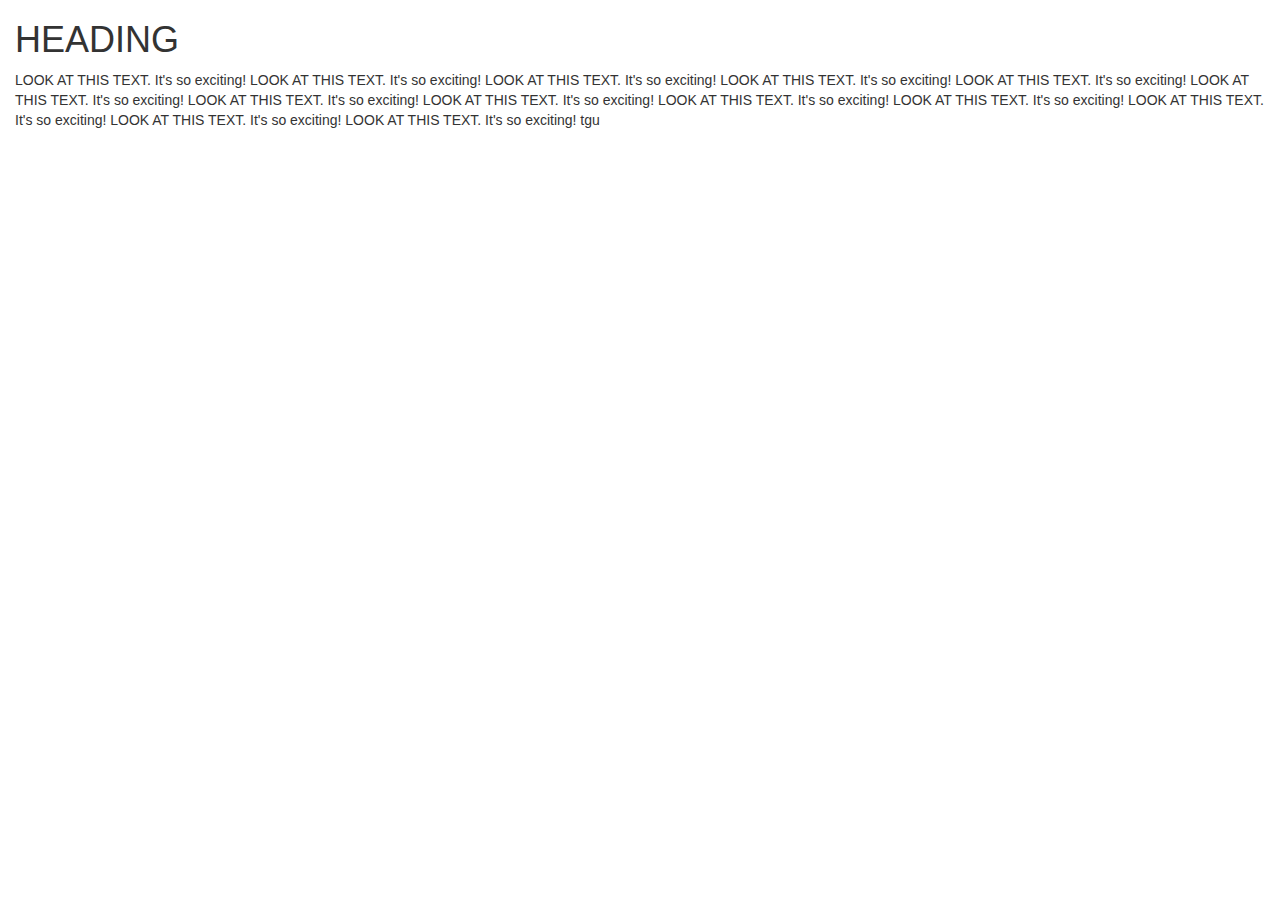
==== index.html @ d2301e68 "first commit" ====
<!DOCTYPE html>
<html lang="en">
<head>
	<meta charset="UTF-8">
	<meta http-equiv="X-UA-Compatible" content="IE=edge">
	<meta name="viewport" content="width=device-width, initial-scale=1">
	<link rel="stylesheet" href="css/bootstrap.min.css">
	<link rel="stylesheet" href="css/styles.css">
	<title>Template Page</title>
</head>
<body>
	<div class="container-fluid">
		<h1>HEADING</h1>
		<p>LOOK AT THIS TEXT. It's so exciting! LOOK AT THIS TEXT. It's so exciting! 
		LOOK AT THIS TEXT. It's so exciting! LOOK AT THIS TEXT. It's so exciting! 
		LOOK AT THIS TEXT. It's so exciting! LOOK AT THIS TEXT. It's so exciting! LOOK AT THIS TEXT. It's so exciting! 
		LOOK AT THIS TEXT. It's so exciting! LOOK AT THIS TEXT. It's so exciting! LOOK AT THIS TEXT. It's so exciting! 
		LOOK AT THIS TEXT. It's so exciting! LOOK AT THIS TEXT. It's so exciting! LOOK AT THIS TEXT. It's so exciting! 
		tgu</p>
	</div>
	
	
<script src="js/jquery-3.1.1.min.js"></script>
<script src="js/bootstrap.min.js"></script>
<script src="js/script.js"></script>
</body>
</html>
---- css/styles.css ----
er
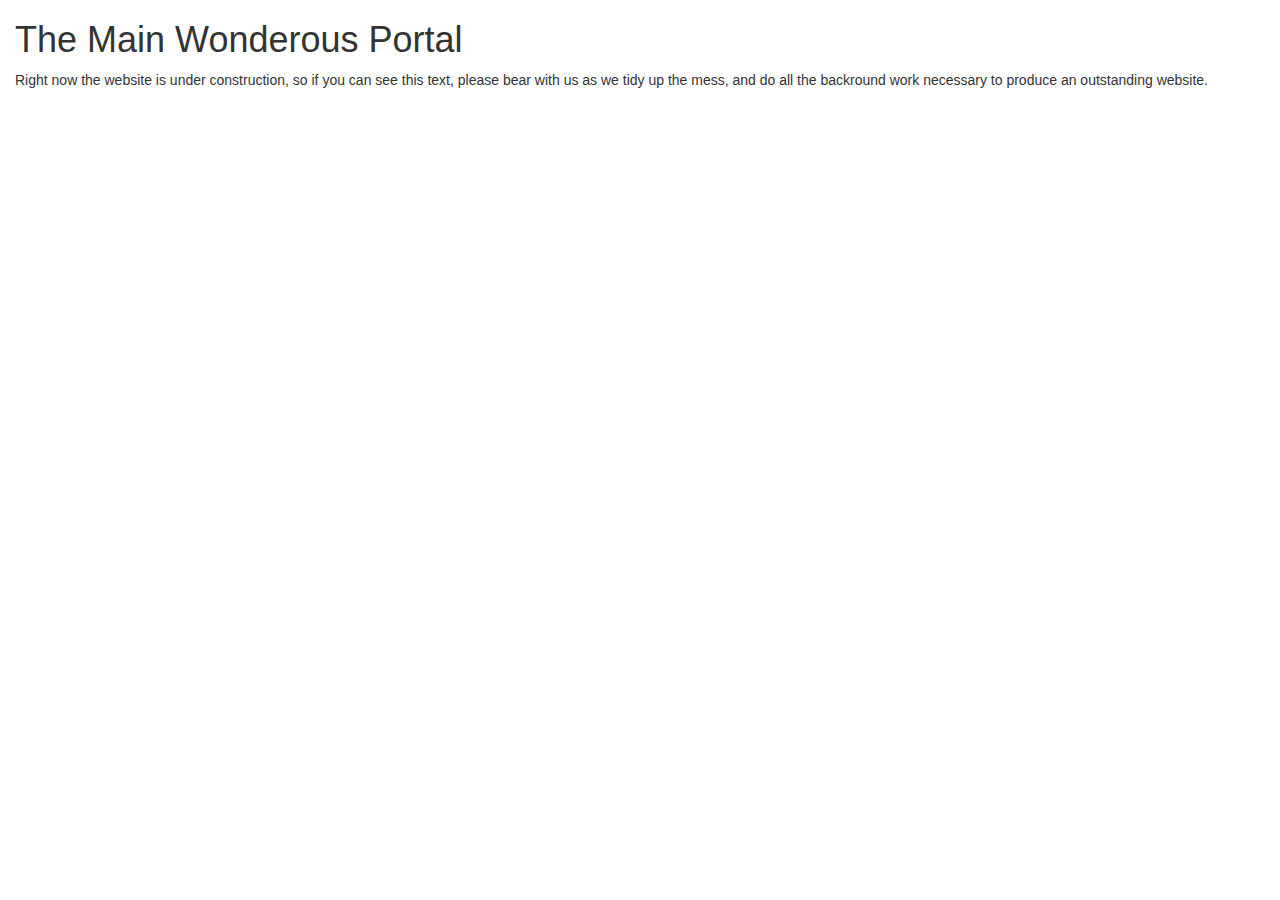
==== commit 21feb075: "Ripped another website done by someone clearly more interested in front end dev." ====
--- a/index.html
+++ b/index.html
@@ -6,17 +6,12 @@
 	<meta name="viewport" content="width=device-width, initial-scale=1">
 	<link rel="stylesheet" href="css/bootstrap.min.css">
 	<link rel="stylesheet" href="css/styles.css">
-	<title>Template Page</title>
+	<title>Index</title>
 </head>
 <body>
 	<div class="container-fluid">
-		<h1>HEADING</h1>
-		<p>LOOK AT THIS TEXT. It's so exciting! LOOK AT THIS TEXT. It's so exciting! 
-		LOOK AT THIS TEXT. It's so exciting! LOOK AT THIS TEXT. It's so exciting! 
-		LOOK AT THIS TEXT. It's so exciting! LOOK AT THIS TEXT. It's so exciting! LOOK AT THIS TEXT. It's so exciting! 
-		LOOK AT THIS TEXT. It's so exciting! LOOK AT THIS TEXT. It's so exciting! LOOK AT THIS TEXT. It's so exciting! 
-		LOOK AT THIS TEXT. It's so exciting! LOOK AT THIS TEXT. It's so exciting! LOOK AT THIS TEXT. It's so exciting! 
-		tgu</p>
+		<h1>The Main Wonderous Portal</h1>
+		<p>Right now the website is under construction, so if you can see this text, please bear with us as we tidy up the mess, and do all the backround work necessary to produce an outstanding website.</p>
 	</div>
 	
 	
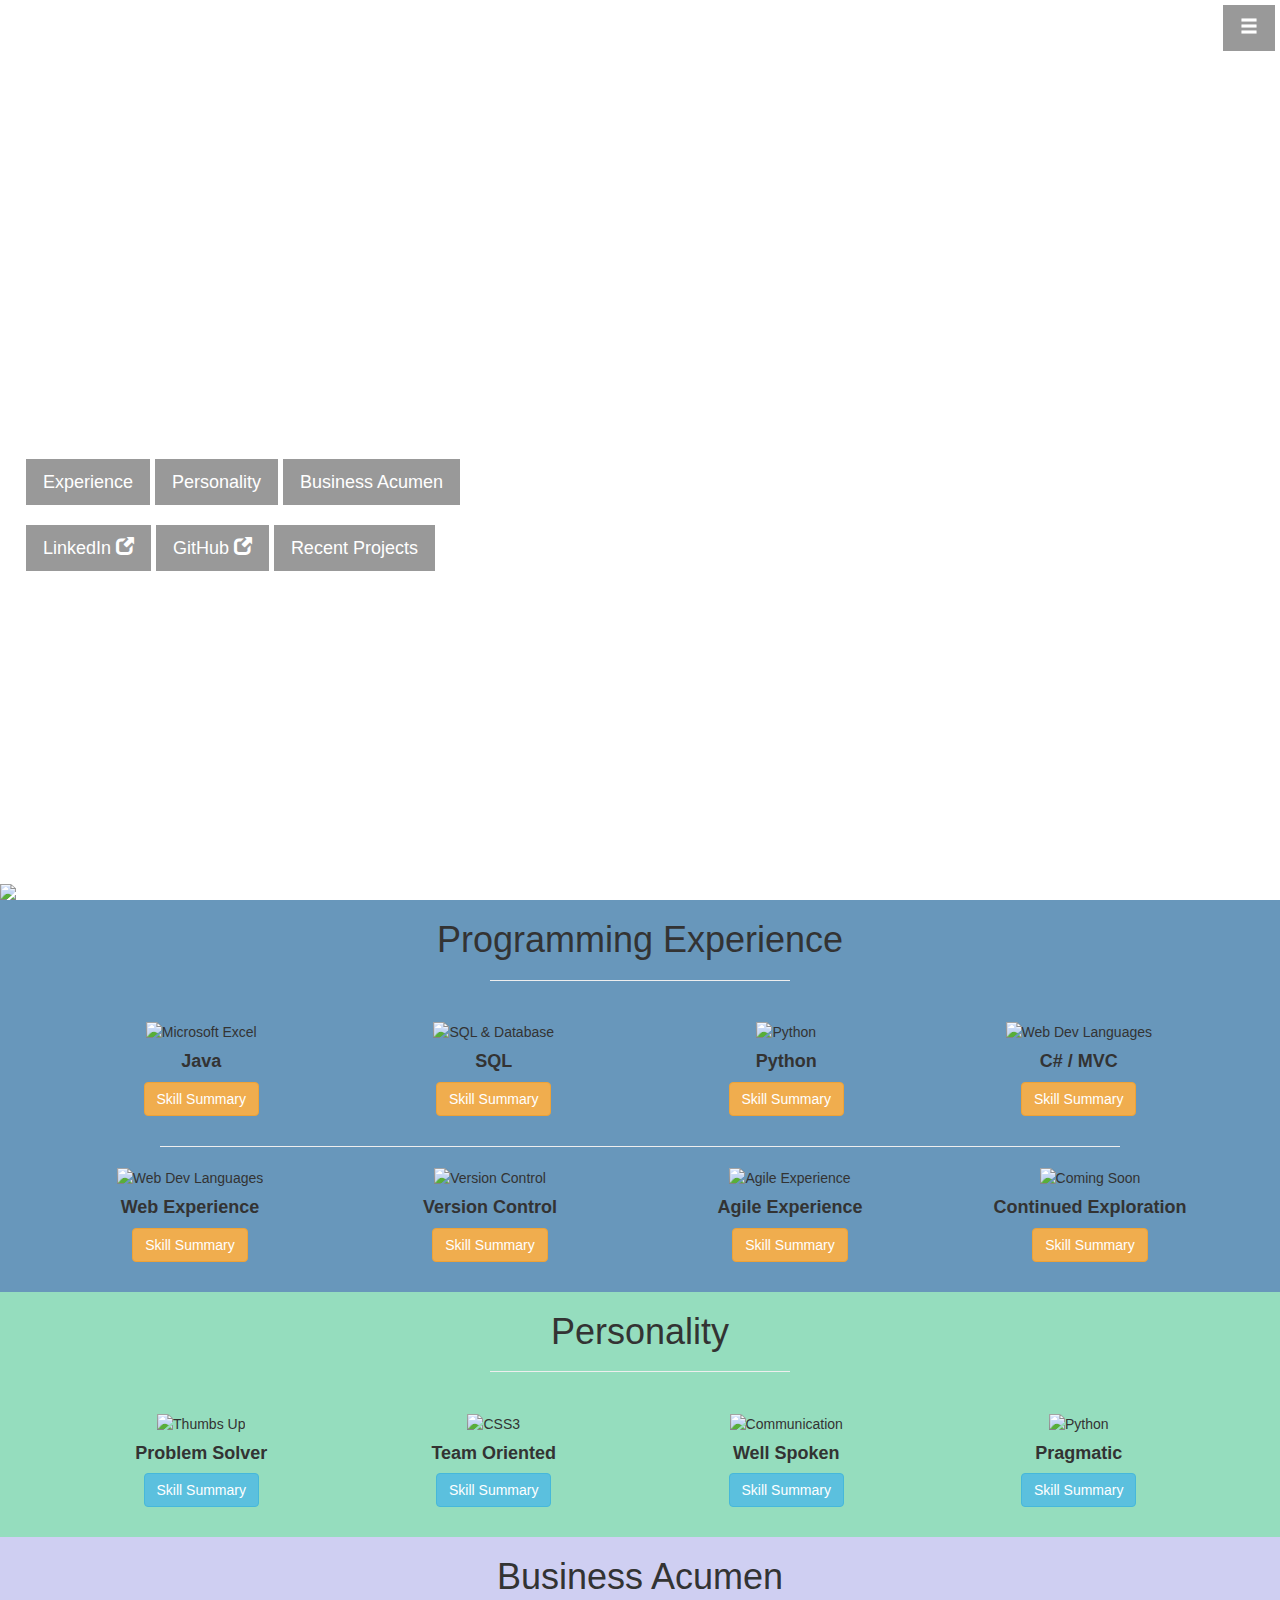
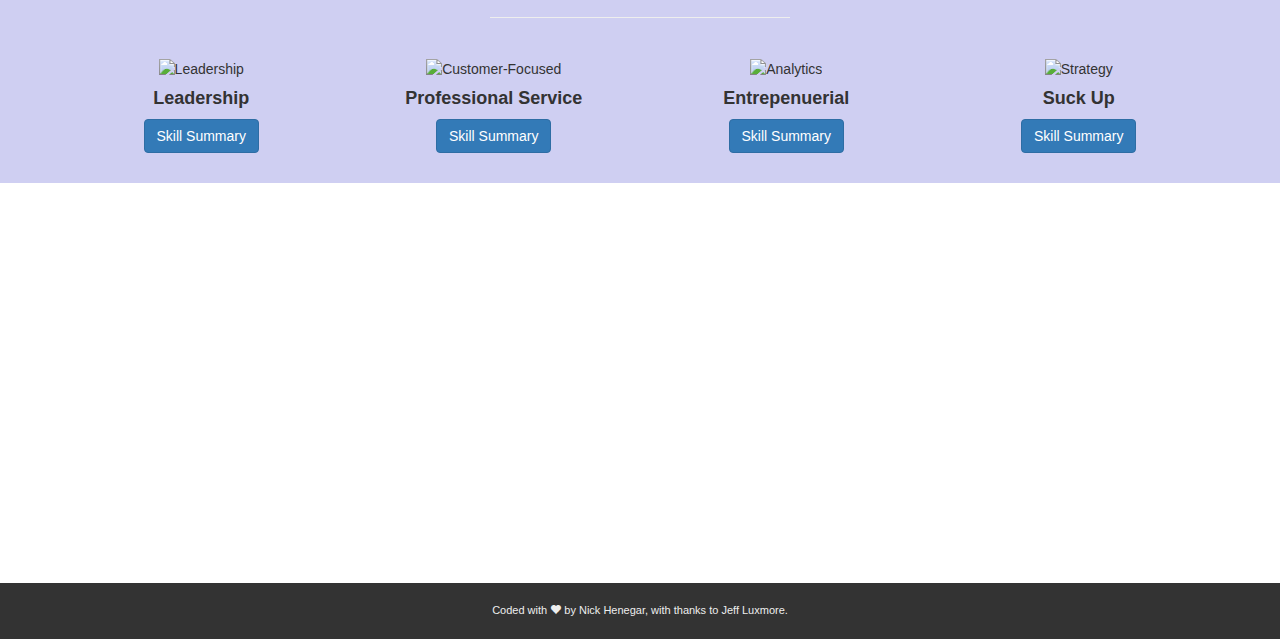
==== commit c7b17bb5: "Got the menu working, renamed splash to index" ====
--- a/index.html
+++ b/index.html
@@ -1,4 +1,885 @@
 <!DOCTYPE html>
+<html lang="en">
+
+<head>
+
+    <meta charset="utf-8">
+    <meta http-equiv="X-UA-Compatible" content="IE=edge">
+    <meta name="viewport" content="width=device-width, initial-scale=1">
+    <meta name="description" content="">
+    <meta name="author" content="">
+
+    <title>Wonderous.org | Nick Henegar </title>
+
+    <!-- Bootstrap Core CSS -->
+    <link href="css/bootstrap.min.css" rel="stylesheet">
+
+    <!-- Custom CSS -->
+    <link href="css/styles.css" rel="stylesheet">
+
+    <!--  Favicon  -->
+    <link type="image/x-icon" rel="shortcut icon" href="../img/lolicon.ico">
+
+    <script>
+  (function(i,s,o,g,r,a,m){i['GoogleAnalyticsObject']=r;i[r]=i[r]||function(){
+  (i[r].q=i[r].q||[]).push(arguments)},i[r].l=1*new Date();a=s.createElement(o),
+  m=s.getElementsByTagName(o)[0];a.async=1;a.src=g;m.parentNode.insertBefore(a,m)
+  })(window,document,'script','//www.google-analytics.com/analytics.js','ga');
+
+  ga('create', 'UA-xxxx-y', 'auto');
+  ga('send', 'pageview');
+
+    </script>
+</head>
+
+<body>
+    <div id="everything">
+        <!--<a href="#contactform"><img src="img/flag.png" id="contactbutton" /></a>-->
+    <!-- Navigation -->
+    <a id="menu-toggle" href="#" class="btn btn-dark btn-lg toggle"><span class="glyphicon glyphicon-menu-hamburger"></span></a>
+    <nav id="sidebar-wrapper">
+        <ul class="sidebar-nav">
+            <a id="menu-close" href="#" class="btn btn-dark btn-lg pull-right toggle"><span class="glyphicon glyphicon-remove"></span></a>
+            <li class="sidebar-brand">
+                <a href="../" onclick=$("#menu-close").click();>Home</a>
+            </li>
+
+            <li>
+                <a href="portfolio.html" onclick=$("#menu-close").click();>Portfolio</a>
+            </li>
+            <!--Start First Menu Dropdown-->
+            <li id="portItem">
+                <a href="#">Mini Projects<span id="portCaret" class="glyphicon glyphicon-chevron-right"></span></a>
+                <ul class="dropList">
+                    <li><a href="../demos/GitHubQuery" onClick=$("#menu-close").click(); target="_blank">GitHub API with AngularJS</a></li>
+                    <li><a onClick=$("#menu-close").click(); id="rickTime">DO NOT CLICK HERE!</a></li>
+                <!--Start Third Menu Dropdown-->
+                    <li id="portItem3">
+                        <a>LOL<span id="portCaret3" class="glyphicon glyphicon-chevron-right"></span></a>
+                        <ul class="dropList3">
+                            <li><img src="../img/lol.png" class="db" /></li>
+                        </ul>
+                    </li>
+                </ul>
+            </li>
+            <li>
+                <a href="https://www.linkedin.com/in/nicholas-henegar-a3ba3872" target="_blank" id="liButton" class="btn btn-info liContact" onClick=$("#menu-close").click();)>See LinkedIn Profile! <span class="glyphicon glyphicon-new-window"></span></a>
+            </li>
+            <li id="liContact">
+                <a href="https://github.com/TlME" target="_blank" id="gitButton" class="btn btn-info" onClick=$("#menu-close").click();)>See Github Profile! <span class="glyphicon glyphicon-new-window"></span></a>
+            </li>
+        </ul>
+    </nav>
+
+    <!-- Header -->
+    <header id="top" class="header">
+        <div class="text-vertical-center">
+            <h1>Nick Henegar</h1>
+            <h3>Developer At Large</h3>
+            <p>
+                <a href="#Experience" class="btn btn-dark btn-lg">Experience</a>
+                <a href="#Personality" class="btn btn-dark btn-lg">Personality</a>
+                <a href="#BusinessAcumen" class="btn btn-dark btn-lg">Business Acumen</a>
+            </p>
+            <p>
+                <a href="https://www.linkedin.com/in/nicholas-henegar-a3ba3872" target="_blank" class="btn btn-dark btn-lg">LinkedIn <span class="glyphicon glyphicon-new-window"></span></a>
+                <a href="https://github.com/TlME" target="_blank" class="btn btn-dark btn-lg">GitHub <span class="glyphicon glyphicon-new-window"></span></a>
+                <a href="/portfolio.html" class="btn btn-dark btn-lg">Recent Projects</a>
+            </p>
+
+        </div>
+    </header>
+
+<!---START Dev SKILLS SECTION-->
+    <section id="Experience" class="blueBG">
+        <div class="container" >
+            <div class="row text-center">
+                <h1>Programming Experience</h1>
+                <hr class="small">
+               
+                <div class="col-md-3 col-sm-6">
+                    <div class="skill-item">
+                        <img src="img/EXCEL_logo.png" alt="Microsoft Excel" class="languageItem">
+                        <h4>
+                            <strong>Java</strong>
+                        </h4>
+                        <a data-target="#modalExcel" role="button" data-toggle="modal" class="btn btn-warning">Skill Summary</a>
+                        <div class="modal fade" id="modalExcel">
+                            <div class="modal-dialog">
+                                <div class="modal-content">
+                                    <div class="modal-header">
+                                        <button class="close" data-dismiss="modal">&times;</button>
+                                        <img src="img/EXCEL_logo.png" alt="Microsoft Excel" class="modalLanguage text-center">
+                                    </div>
+                                    <div class="modal-body">
+                                        <p>
+                                            <h3>Ah, Java.</h3>
+                                           Like its namesake, Java is available everywhere, comes in a variety of flavors, and is depended upon by millions of people to function in their daily lives.
+                                        </p>
+                                        <p>
+                                           Java was my first love when it comes to programming langauges. It has all the beauty of Python, with the power and versatility of C-based langauges. If only it had a better PR team, and less version conflicts, it would truly be perfect. 
+                                        </p>
+                                        <p>
+                                            <strong>
+                                               I will write things in Java.
+                                                <ul>
+                                                    <li>Small applications</li>
+                                                    <li>Large Applications</li>
+                                                    <li>Compatible Mobile Apps</li>
+                                                    <li>Horrible, Meme-spewing chatbots</li>
+
+                                                </ul>
+                                            </strong>
+                                        </p>
+                                    </div>
+                                    <div class="modal-footer">
+                                        <button type="button" class="btn btn-default" data-dismiss="modal">Close</button>
+                                    </div>
+                                </div>
+                            </div>
+                        </div>
+                    </div>
+                </div>
+                <div class="col-md-3 col-sm-6">
+                    <div class="skill-item">
+                        <img src="img/SQL_logo.png" alt="SQL & Database" class="languageItem">
+                        <h4>
+                            <strong>SQL</strong>
+                        </h4>
+                        <a data-target="#modalSQL" role="button" data-toggle="modal" class="btn btn-warning">Skill Summary</a>
+                        <div class="modal fade" id="modalSQL">
+                            <div class="modal-dialog">
+                                <div class="modal-content">
+                                    <div class="modal-header">
+                                        <button class="close" data-dismiss="modal">&times;</button>
+                                        <img src="img/SQL_logo.png" alt="JavaScript" class="modalLanguage text-center">
+                                    </div>
+                                    <div class="modal-body">
+                                        <p>
+                                            <h3>It's a data-driven world.</h3>
+                                            Any programmer worth his salt has to have an understanding and deep respect for DBMS and especially RDBMS. 
+                                        </p>
+                                        <p>
+                                            As a developer I have worked with DBMS off and on throughout the years, and even have done some coding to make my own loose database system within applications that needed some CRUD functionality.
+                                        </p>
+                                        <p>
+                                            <strong>
+                                                I have worked with:
+                                                <ul>
+                                                    <li>SQL Server 2008+</li>
+                                                    <li>SQL Server 2012</li>
+                                                    <li>SQL Server 2016</li>
+                                                    <li>MySQL*</li>
+
+                                                </ul>
+                                            </strong>
+                                            *Only a little bit
+                                        </p>
+                                    </div>
+                                    <div class="modal-footer">
+                                        <button type="button" class="btn btn-default" data-dismiss="modal">Close</button>
+                                    </div>
+                                </div>
+                            </div>
+                        </div>  
+                    </div>
+                </div>
+                <div class="col-md-3 col-sm-6">
+                    <div class="skill-item">
+                        <img src="img/Python_logo.png" alt="Python" class="languageItem">
+                        <h4>
+                            <strong>Python</strong>
+                        </h4>
+                        <a data-target="#modalPython" role="button" data-toggle="modal" class="btn btn-warning">Skill Summary</a>
+                        <div class="modal fade" id="modalPython">
+                            <div class="modal-dialog">
+                                <div class="modal-content">
+                                    <div class="modal-header">
+                                        <button class="close" data-dismiss="modal">&times;</button>
+                                        <img src="img/Python_logo.png" alt="JavaScript" class="modalLanguage text-center">
+                                    </div>
+                                    <div class="modal-body">
+                                        <p>
+                                            <h3>Python</h3>
+                                            Wonderously simple, Deceptively powerful.
+                                        </p>
+                                        <p>
+                                            Python was the first language I learned when I started coding, and its sparse elegance perenially draws me back for a bit of fiddling about. Always a strong-backup to have if you can't get something to work in a more strict langauge.
+                                        </p>
+                                        <p>
+                                            <strong>
+                                                I've used:
+                                                <ul>
+                                                    <li>Python3</li>
+                                                    <li>Python2</li>
+                                                </ul>
+                                            </strong>
+                                        </p>
+                                    </div>
+                                    <div class="modal-footer">
+                                        <button type="button" class="btn btn-default" data-dismiss="modal">Close</button>
+                                    </div>
+                                </div>
+                            </div>
+                        </div>                      
+                    </div>
+                </div>
+                <div class="col-md-3 col-sm-6">
+                    <div class="skill-item">
+                        <img src="img/MSNET_logo.png" alt="Web Dev Languages" class="languageItem">
+                        </span>
+                        <h4>
+                            <strong>C# / MVC</strong>
+                        </h4>
+                        <a data-target="#modalMSNET" role="button" data-toggle="modal" class="btn btn-warning">Skill Summary</a>
+
+                        <div class="modal fade" id="modalMSNET">
+                            <div class="modal-dialog">
+                                <div class="modal-content">
+                                    <div class="modal-header">
+                                        <button class="close" data-dismiss="modal">&times;</button>
+                                        <img src="img/MSNET_logo.png" alt=".NET C# MVC" class="modalLanguage text-center">
+                                    </div>
+                                    <div class="modal-body">
+                                        <p>
+                                            <h3>PlaceHOLDER</h3>
+                                            PLACEHOLDER
+                                        </p>
+                                        <p>
+                                           PLACEHOLDER
+                                        </p>
+                                        <p>
+                                            <strong>
+                                                PLACEHOLDER
+                                                <ul>
+                                                    <li>C#</li>
+                                                    <li>Entity Framework</li>
+                                                    <li>LINQ</li>
+                                                    <li>MVC</li>
+                                                    <li>Debugging Tools</li>
+                                                    <li>Visual Studio/TFS Integration</li>
+                                                    <li>Vitual Studio/Azure Integration</li>
+                                                </ul>
+                                            </strong>
+                                        </p>
+                                    </div>
+                                    <div class="modal-footer">
+                                        <button type="button" class="btn btn-default" data-dismiss="modal">Close</button>
+                                    </div>
+                                </div>
+                            </div>
+                        </div>
+                    </div>
+                </div>
+                <div class="row text-center">
+                <hr class="medium">
+                <div class="col-md-3 col-sm-6">
+                    <div class="skill-item">
+                        <img src="img/webDev.png" alt="Web Dev Languages" class="languageItem">
+                        </span>
+                        <h4>
+                            <strong>Web Experience</strong>
+                        </h4>
+                        <a data-target="#modalWebdev" role="button" data-toggle="modal" class="btn btn-warning">Skill Summary</a>
+
+                        <div class="modal fade" id="modalWebdev">
+                            <div class="modal-dialog">
+                                <div class="modal-content">
+                                    <div class="modal-header">
+                                        <button class="close" data-dismiss="modal">&times;</button>
+                                        <img src="img/HTML5_logo.png" alt="HTML5" class="modalLanguage text-center">
+                                        <img src="img/CSS3_logo.png" alt="CSS3" class="modalLanguage text-center">
+                                        <img src="img/JS_logo.png" alt="JavaScript" class="modalLanguage text-center">
+                                    </div>
+                                    <div class="modal-body">
+                                        <p>
+                                            <h3>Modern Web-Development Formats</h3>
+                                            Although web-design is not my preferred arena, I've spent the time to learn the industry standard languages and formats so that I can be a contributing member of any team and better address and implement my clients' needs in the online world.
+                                        </p>
+
+                                        <p>
+                                            <strong>
+                                                I can work with:
+                                                <ul>
+                                                    <li>HTML5</li>
+                                                    <li>CSS3</li>
+                                                    <li>JavaScript</li>
+                                                    <li>jQuery</li>
+                                                    <li>Bootstrap3</li>
+                                                </ul>
+                                            </strong>
+                                        </p>
+                                    </div>
+                                    <div class="modal-footer">
+                                        <button type="button" class="btn btn-default" data-dismiss="modal">Close</button>
+                                    </div>
+                                </div>
+                            </div>
+                        </div>
+                    </div>
+                </div>
+                <div class="col-md-3 col-sm-6">
+                    <div class="skill-item">
+                        <img src="img/GITFS_logo.png" alt="Version Control" class="languageItem">
+                        <h4>
+                            <strong>Version Control</strong>
+                        </h4>
+                        <a data-target="#modalVCS" role="button" data-toggle="modal" class="btn btn-warning">Skill Summary</a>
+                        <div class="modal fade" id="modalVCS">
+                            <div class="modal-dialog">
+                                <div class="modal-content">
+                                    <div class="modal-header">
+                                        <button class="close" data-dismiss="modal">&times;</button>
+                                        <img src="img/VCS_logo.png" alt="Version Control" class="modalLanguage text-center">
+                                    </div>
+                                    <div class="modal-body">
+                                        <p>
+                                            <h3>Check out, check in!</h3>
+                                            Version control is like your first pair of sweatpants.
+                                        </p> 
+                                        <p>
+                                           You start using them, and you can't help wondering how you ever survived without the comfort and safety that they offer. Much like sweatpants, it's hard to go back to doing things the old way when the job dictates.  
+                                        </p>
+                                        <p>
+                                            <a href="https://github.com/TlME" target="_blank")>(Check out my profile on GitHub!) <span class="glyphicon glyphicon-new-window"></span></a>
+                                        </p>
+                                        <p>
+                                            <strong>
+                                                I mostly use:
+                                                <ul>
+                                                    <li>Git</li>      
+                                                    <li>Visual Studio TFS</li>
+                                                </ul>
+                                            </strong>
+                                        </p>
+                                    </div>
+                                    <div class="modal-footer">
+                                        <button type="button" class="btn btn-default" data-dismiss="modal">Close</button>
+                                    </div>
+                                </div>
+                            </div>
+                        </div>
+                    </div>
+                </div>
+                <div class="col-md-3 col-sm-6">
+                    <div class="skill-item">
+                        <img src="img/AGILE_logo.png" alt="Agile Experience" class="languageItem">
+                        <h4>
+                            <strong>Agile Experience</strong>
+                        </h4>
+                        <a data-target="#modalAgile" role="button" data-toggle="modal" class="btn btn-warning">Skill Summary</a>
+                        <div class="modal fade" id="modalAgile">
+                            <div class="modal-dialog">
+                                <div class="modal-content">
+                                    <div class="modal-header">
+                                        <button class="close" data-dismiss="modal">&times;</button>
+                                        <img src="img/agilecat.gif" alt="JavaScript" class="modalLanguage text-center">
+                                    </div>
+                                    <div class="modal-body">
+
+                                            <h3>Developing Quickly and Efficiently</h3>
+
+                                        <p>
+                                          PLACEHOLDER
+                                        </p>
+                                        <p>
+                                         Placeholder
+                                        </p>
+                                        <p>
+                                            <strong>
+                                                I am famililar with:
+                                                <ul>
+                                                    <li>Scrum Experience</li>
+                                                    <li>Ambiguity</li>
+                                                    <li>Continual Process Improvement</li>
+
+                                                </ul>
+                                            </strong>
+                                        </p>
+                                        <p>
+
+                                        </p>
+                                    </div>
+                                    <div class="modal-footer">
+                                        <button type="button" class="btn btn-default" data-dismiss="modal">Close</button>
+                                    </div>
+                                </div>
+                            </div>
+                        </div>
+                    </div>
+                </div>
+                <div class="col-md-3 col-sm-6">
+                    <div class="skill-item">
+                        <img src="img/more.png" alt="Coming Soon" class="languageItem">
+                        <h4>
+                            <strong>Continued Exploration</strong>
+                        </h4>
+                        <a data-target="#modalSoon" role="button" data-toggle="modal" class="btn btn-warning">Skill Summary</a>
+                        <div class="modal fade" id="modalSoon">
+                            <div class="modal-dialog">
+                                <div class="modal-content">
+                                    <div class="modal-header">
+                                        <button class="close" data-dismiss="modal">&times;</button>
+                                        <img src="img/more.png" alt="Coming Soon" class="modalLanguage text-center">
+                                    </div>
+                                    <div class="modal-body">
+                                        <p>
+                                            <h3>Never Stop Learning.</h3>
+                                            Like most tech people, I'm constantly on the lookout for new and better ways to do things. Below are some of my current (read as: when I last bothered to update this site) areas of interest.
+                                        </p>
+                                        <p>
+                                            <strong>
+                                                PLACEHOLDER
+                                                <ul>
+                                                    <li>PLACEHOLDER</li>
+                                                    <li>For Fun!</li>
+                                                    <li>PLACEHOLDER</li>
+                                                </ul>
+                                            </strong>
+                                        </p>
+                                    </div>
+                                    <div class="modal-footer">
+                                        <button type="button" class="btn btn-default" data-dismiss="modal">Close</button>
+                                    </div>
+                                </div>
+                            </div>
+                        </div>
+                    </div>
+                </div>
+            </div>
+        </div><!--end Dev Skillz-->
+    </section>
+
+ <!---START HUMAN SKILLS SECTION-->
+    <section id="Personality" class="orangeBG">
+        <div class="container">
+            <div class="row text-center">
+                <h1>Personality</h1>
+                <hr class="small">
+                <div class="col-md-3 col-sm-6">
+                    <div class="skill-item">
+                        <img src="img/like.png" alt="Thumbs Up" class="languageItem">
+                        </span>
+                        <h4>
+                            <strong>Problem Solver</strong>
+                        </h4>
+                        <a data-target="#likeModal" role="button" data-toggle="modal" class="btn btn-info">Skill Summary</a>
+
+                        <div class="modal fade" id="likeModal">
+                            <div class="modal-dialog">
+                                <div class="modal-content">
+                                    <div class="modal-header">
+                                        <button class="close" data-dismiss="modal">&times;</button>
+                                        <img src="img/like.png" alt="Thumbs Up" class="modalLanguage text-center">
+                                    </div>
+                                    <div class="modal-body">
+                                        <p>
+                                            <h3>Quest for Understanding.</h3>
+                                            I break things to make things. One of the most potent motivators for me is the drive to work through obstacles and barriers to progress. Curiosity compells me to seek out problems and then learn enough about them to create a solution. Most programmers hate bugs, I love fixing them because it gives me an opportunity to delve into the language with a specific interaction in mind. (Otherwise, things get overwhelming quickly.)
+                                        </p>
+                                        <p>
+                                            <strong>
+                                                I enjoy:
+                                                <ul>
+                                                    <li>Finding and fixing bugs</li>
+                                                    <li>Breaking programs to identify potential issues</li>
+                                                    <li>Using hex-editors on applications</li>
+                                                    <li>Picking locks. (Legally, of course.)</li>
+                                                    <li>Theorycrafting</li>
+                                                    <li>Troubleshooting</li>  
+                                                </ul>
+                                            </strong>
+                                        </p>
+                                    </div>
+                                    <div class="modal-footer">
+                                        <button type="button" class="btn btn-default" data-dismiss="modal">Close</button>
+                                    </div>
+                                </div>
+                            </div>
+                        </div>
+                    </div>
+                </div>
+                <div class="col-md-3 col-sm-6">
+                    <div class="skill-item">
+                        <img src="img/dependable.png" alt="CSS3" class="languageItem">
+                        <h4>
+                            <strong>Team Oriented</strong>
+                        </h4>
+                        <a data-target="#dependableModal" role="button" data-toggle="modal" class="btn btn-info">Skill Summary</a>
+                        <div class="modal fade" id="dependableModal">
+                            <div class="modal-dialog">
+                                <div class="modal-content">
+                                    <div class="modal-header">
+                                        <button class="close" data-dismiss="modal">&times;</button>
+                                        <img src="img/dependable.png" alt="CSS3" class="modalLanguage text-center">
+                                    </div>
+                                    <div class="modal-body">
+                                        <p>
+                                            <h3>A Better Kind of Tribalism</h3>
+                                            I work best when I'm part of a group that depends on me, and who I can depend on in return. If the team is not happy, I am not happy. As a compulsive problem solver, I usually try to respond to this situation with whatever tools I see as best suited to the task. My motivation suffers when the group I'm in is sufficiently demoralized, and I try my hardest to improve the situation to avoid this.
+                                        </p>
+
+                                        <p>
+                                            <strong>
+                                                Tools of the Trade:
+                                                <ul>
+                                                    <li>Conversation and interaction</li>
+                                                    <li>Positive attitude</li>
+                                                    <li>Jocularity</li>
+                                                    <li>Motivational exhortation</li>
+                                                    <li>Diplomatic suggestions, golden-rule criticism only</li>
+                                                </ul>
+                                            </strong>
+                                        </p>
+                                    </div>
+                                    <div class="modal-footer">
+                                        <button type="button" class="btn btn-default" data-dismiss="modal">Close</button>
+                                    </div>
+                                </div>
+                            </div>
+                        </div>
+                    </div>
+                </div>
+                <div class="col-md-3 col-sm-6">
+                    <div class="skill-item">
+                        <img src="img/communication.png" alt="Communication" class="languageItem">
+                        <h4>
+                            <strong>Well Spoken</strong>
+                        </h4>
+                        <a data-target="#modalCommunication" role="button" data-toggle="modal" class="btn btn-info">Skill Summary</a>
+                        <div class="modal fade" id="modalCommunication">
+                            <div class="modal-dialog">
+                                <div class="modal-content">
+                                    <div class="modal-header">
+                                        <button class="close" data-dismiss="modal">&times;</button>
+                                        <img src="img/communication.png" alt="JavaScript" class="modalLanguage text-center">
+                                    </div>
+                                    <div class="modal-body">
+                                        <p>
+                                            <h3>I Can Turn a Phrase or Two.</h3>
+                                            Long before I was a developer, I was a debator and a philosophy/liberal arts major. I've found the skills I gained from my prior experience to be very helpful in the more technical sphere. People are alwys going to need something explained to them in a way that they can understand, and I have leveraged my background in the humanities to do a better job of that than the average engineer.
+                                        </p>
+
+                                        <p>
+                                            <strong>
+                                                Here's how:
+                                                <ul>
+                                                    <li>Excellent Listener and conversationalist.</li>
+                                                    <li>Able to turn any concept into an appropriate metaphor on the fly.</li>
+                                                    <li>Comfortable Presenting and doing ad-hoc QA sessions.</li>
+                                                    <li>I have this one joke about bee-keepers that will blow you away.</li>
+                                                </ul>
+                                            </strong>
+                                        </p>
+                                    </div>
+                                    <div class="modal-footer">
+                                        <button type="button" class="btn btn-default" data-dismiss="modal">Close</button>
+                                    </div>
+                                </div>
+                            </div>
+                        </div>
+                    </div>
+                </div>
+                <div class="col-md-3 col-sm-6">
+                    <div class="skill-item">
+                        <img src="img/pressure.png" alt="Python" class="languageItem">
+                        <h4>
+                            <strong>Pragmatic</strong>
+                        </h4>
+                        <a data-target="#modalPressure" role="button" data-toggle="modal" class="btn btn-info">Skill Summary</a>
+                        <div class="modal fade" id="modalPressure">
+                            <div class="modal-dialog">
+                                <div class="modal-content">
+                                    <div class="modal-header">
+                                        <button class="close" data-dismiss="modal">&times;</button>
+                                        <img src="img/pressure.png" alt="Diamond" class="modalLanguage text-center">
+                                    </div>
+                                    <div class="modal-body">
+                                        <p>
+                                            <h3>It's Common Sense</h3>
+                                            There are two kinds of philosophers in this world, those who dream and those who describe. I've fallen into the latter camp. I have personal algorithms to identify the source of problems, and they flow from several simplistic paradigms that ostensibly govern the major mechanisms of the world.
+                                        </p>
+                                        <p>
+                                            I try not to panic in bad situations, nor become too enamored of an idea. Instead I approach everything from the same, realistic perspective to avoid potential bias and self-deception. Being wrong teaches you more than being right.
+                                        </p>
+
+                                        <p>
+                                            <strong>
+                                                Paradigms?
+                                                <ul>
+                                                    <li>Occam's razor</li>
+                                                    <ul>
+                                                        <li>People are lazy</li>
+                                                        <li>Computers are dumb</li>
+                                                        <li>Among other things...</li>
+                                                    </ul>
+                                                    <li>Balance of power</li>
+                                                    <li>Replicability or random chance.</li>
+
+                                                </ul>
+                                            </strong>
+                                        </p>
+                                    </div>
+                                    <div class="modal-footer">
+                                        <button type="button" class="btn btn-default" data-dismiss="modal">Close</button>
+                                    </div>
+                                </div>
+                            </div>
+                        </div>
+                    </div>
+                </div>
+            </div><!--end 1st Row of skillz-->
+        </div><!--end container-->
+    </section>
+
+<!---START BusinessAcumen SECTION-->
+    <section id="BusinessAcumen" class="redBG">
+        <div class="container">
+            <div class="row text-center">
+                <h1>Business Acumen</h1>
+                <hr class="small">
+                <div class="col-md-3 col-sm-6">
+                    <div class="skill-item">
+                        <img src="img/leader.png" alt="Leadership" class="languageItem">
+                        </span>
+                        <h4>
+                            <strong>Leadership</strong>
+                        </h4>
+                        <a data-target="#modalLeadership" role="button" data-toggle="modal" class="btn btn-primary">Skill Summary</a>
+
+                        <div class="modal fade" id="modalLeadership">
+                            <div class="modal-dialog">
+                                <div class="modal-content">
+                                    <div class="modal-header">
+                                        <button class="close" data-dismiss="modal">&times;</button>
+                                        <img src="img/leader.png" alt="Leadership" class="modalLanguage text-center">
+                                    </div>
+                                    <div class="modal-body">
+                                        <p>
+                                            <h3>The Higher, the Fewer.</h3>
+                                            Every group needs a leader, and in a power vacuum I'm likely to step up. Even outside of leadership positions, I remain a vocal person trying to maintain input on team strategy and overall goals. I expect to trust my superiors, and a key component of that trust is the dialectic process.
+                                        </p>
+
+                                        <p>
+                                            <strong>
+                                                Being a Leader: 
+                                                <ul>
+                                                    <li>Set team goals and deadlines</li>
+                                                    <li>Explain reasons for said goals.</li>
+                                                    <li>Work to address/integrate concerns from team about goals.</li>
+                                                    <li>Live, maintain, and display a pasion for the project.</li>
+                                                    <li>Be able to enforce discipline, and encourage productivity.</li>
+                                                    <li>Take responsibility for failure of team, give credit to everyone for success.</li>
+                                                </ul>
+                                            </strong>
+                                        </p>
+                                    </div>
+                                    <div class="modal-footer">
+                                        <button type="button" class="btn btn-default" data-dismiss="modal">Close</button>
+                                    </div>
+                                </div>
+                            </div>
+                        </div>
+                    </div>
+                </div>
+                <div class="col-md-3 col-sm-6">
+                    <div class="skill-item">
+                        <img src="img/customers.png" alt="Customer-Focused" class="languageItem">
+                        <h4>
+                            <strong>Professional Service</strong>
+                        </h4>
+                        <a data-target="#CustomerFocus" role="button" data-toggle="modal" class="btn btn-primary">Skill Summary</a>
+                        <div class="modal fade" id="CustomerFocus">
+                            <div class="modal-dialog">
+                                <div class="modal-content">
+                                    <div class="modal-header">
+                                        <button class="close" data-dismiss="modal">&times;</button>
+                                        <img src="img/customers.png" alt="CSS3" class="modalLanguage text-center">
+                                    </div>
+                                    <div class="modal-body">
+                                        <p>
+                                            <h3>The Customer is Always Right.</h3>
+                                            I've worked a number of service jobs over the years that necessitated superb presentation of customer service standards. I have great phone skills, as well as in-person handling of clients. I'm a programmer, but I do know how to talk to people appropriately. I am constantly aware of how I am the face of whatever enterprise I represent, and I structure my behavior to present that business in the best possible light. I do not get frustrated with customers, I solve problems.
+                                        </p>
+                                        <p>
+                                            <strong>
+                                                Leveraging experience from my history as a(n):
+                                                <ul>
+                                                    <li>IT Helpdesk Technician</li>
+                                                    <li>Butler at Private Resort</li>
+                                                    <li>Insurance Salesman</li>
+                                                    <li>Armchair Hypnotist</li>
+                                                </ul>
+                                            </strong>
+                                        </p>
+                                    </div>
+                                    <div class="modal-footer">
+                                        <button type="button" class="btn btn-default" data-dismiss="modal">Close</button>
+                                    </div>
+                                </div>
+                            </div>
+                        </div>
+                    </div>
+                </div>
+                <div class="col-md-3 col-sm-6">
+                    <div class="skill-item">
+                        <img src="img/analytics.png" alt="Analytics" class="languageItem">
+                        <h4>
+                            <strong>Entrepenuerial</strong>
+                        </h4>
+                        <a data-target="#modalAnalytics" role="button" data-toggle="modal" class="btn btn-primary">Skill Summary</a>
+                        <div class="modal fade" id="modalAnalytics">
+                            <div class="modal-dialog">
+                                <div class="modal-content">
+                                    <div class="modal-header">
+                                        <button class="close" data-dismiss="modal">&times;</button>
+                                        <img src="img/analytics.png" alt="Analytics" class="modalLanguage text-center">
+                                    </div>
+                                    <div class="modal-body">
+                                        <p>
+                                            <h3>Business is Business.</h3>
+                                            Whenever I have an idea, or am asked to give my input on someone else's idea, I come at it from the perspective of a corporation. I find that approaching things from this exterior perspective gives me a better concept of what exactly I'm dealing with, and whether or not it would be viable to continue expanding on the idea.
+                                        </p>
+                                        <p>
+                                            <strong>
+                                                Corporate Perspective:
+                                                <ul>
+                                                    <li>Does it fulfill a need, and is our solution unique?</li>
+                                                    <li>Is it efficient, scalable, and with satisfactory RoI?</li>
+                                                    <li>Could its production be handed off to some other party without damage?</li>
+                                                    <li>Has it been done before, and can we learn anything from previous efforts?</li>
+                                                    <li>Would implementation harm our other products, or impact other market areas?</li>
+                                                    <li>Is it easily reproduced, and should steps be taken to secure the IP?</li>
+                                                    <li>etc.</li>
+                                                </ul>
+                                            </strong>
+                                        </p>
+                                    </div>
+                                    <div class="modal-footer">
+                                        <button type="button" class="btn btn-default" data-dismiss="modal">Close</button>
+                                    </div>
+                                </div>
+                            </div>
+                        </div>
+                    </div>
+                </div>
+                <div class="col-md-3 col-sm-6">
+                    <div class="skill-item">
+                        <img src="img/strategy.png" alt="Strategy" class="languageItem">
+                        <h4>
+                            <strong>Suck Up</strong>
+                        </h4>
+                        <a data-target="#modalStrategy" role="button" data-toggle="modal" class="btn btn-primary">Skill Summary</a>
+                        <div class="modal fade" id="modalStrategy">
+                            <div class="modal-dialog">
+                                <div class="modal-content">
+                                    <div class="modal-header">
+                                        <button class="close" data-dismiss="modal">&times;</button>
+                                        <img src="img/strategy.png" alt="Strategy" class="modalLanguage text-center">
+                                    </div>
+                                    <div class="modal-body">
+                                        <p>
+                                            <h3>Licking Boots</h3>
+                                            Unfortunately, I'm not much of a ladder climber or an obsequious person, so if you clicked this hoping to find otherwise, apologies. I show people the same respect that they show me, and I am not afraid to speak my mind or find flaws in leadership direction. (Within reason, of course, I'm sensible enough to know when the horse is dead or discussion is inappropriate.) 
+                                        </p>
+                                        <p>
+                                            <strong>
+                                                Principles:
+                                                <ul>
+                                                    <li>Treat me with respect, I will respect you. 
+                                                        Treat me like dirt, I'm looking for another company who won't.</li>
+                                                    <li>Trust me to do my job, I will trust you to do yours.</li>
+                                                    <li>Be passionate about the project, get passion from the team.</li>
+                                                    <li>I will be honest, and I expect honesty in return.</li>
+                                                </ul>
+                                            </strong>
+                                        </p>
+                                    </div>
+                                    <div class="modal-footer">
+                                        <button type="button" class="btn btn-default" data-dismiss="modal">Close</button>
+                                    </div>
+                                </div>
+                            </div>
+                        </div>
+                    </div>
+                </div>
+            </div><!--end 1st Row of skillz-->
+        </div><!--end container-->
+    </section>
+
+    <!-- Callout -->
+    <!--<aside class="contact" id="contactform">
+        <div class="row text-center center-block">
+            <h1>Have your people contact my people.</h1>
+            <hr class="medium" />
+            <form action="http://www.jeflux.com/sendMail.php" method="post" id="contact">
+
+                <div class="col-sm-6">
+                    <div class="controls controls-row">
+                        <label for="name">Name</label><br />
+                        <input type="text" name="name" required placeholder="Your Name!">
+                    </div>
+                    <div class="controls">
+                        <label for="name">Email</label><br />
+                        <input type="email" name="email" placeholder="optional">
+                    </div>
+                    <div class="controls">
+                        <label for="phone">Phone Number</label><br />
+                        <input type="tel" name="phone" placeholder="optional">
+                    </div>
+                </div>
+
+                <div class="col-sm-6">
+                    <div class="controls">
+                        <label for="message">Secret Message!</label><br />
+                        <textarea rows="6" name="message" required placeholder="I was writing to say..."></textarea>
+                    </div>
+                    <div class="controls controls-row">
+                        <button class="btn btn-danger" type="submit"><span class="glyphicon glyphicon-envelope"></span>    Send Message!</button>
+                        <button class="btn btn-default" type="reset">Reset</button>
+                    </div>
+                </div>
+            </form>
+            </div>
+
+
+    </aside>-->
+
+
+    <!-- Callout -->
+    <aside class="callout">
+        <div class="text-vertical-center">
+            <h1>I tell computers what to do.</h1><br />
+            <small>...or at least ask nicely.</small>
+        </div>
+    </aside>
+
+
+    <!-- Footer -->
+    <footer>
+        <div class="container">
+            Coded with <span class="glyphicon glyphicon-heart"></span> by Nick Henegar, with thanks to Jeff Luxmore.
+        </div>
+    </footer>
+    </div>
+
+    <img src="../img/rick.gif" id="rick" />
+
+    <!-- jQuery -->
+    <script src="js/jquery-3.1.1.min.js"></script>
+
+    <!-- Bootstrap Core JavaScript -->
+    <script src="js/bootstrap.min.js"></script>
+
+    <!--  Custom JavaScript -->
+    <script src="js/script.js"></script>
+
+
+</body>
+
+</html>
+
+<!--<!DOCTYPE html>
 <html lang="en">
 <head>
 	<meta charset="UTF-8">
@@ -6,11 +887,11 @@
 	<meta name="viewport" content="width=device-width, initial-scale=1">
 	<link rel="stylesheet" href="css/bootstrap.min.css">
 	<link rel="stylesheet" href="css/styles.css">
-	<title>Index</title>
+	<title>Splash</title>
 </head>
 <body>
 	<div class="container-fluid">
-		<h1>The Main Wonderous Portal</h1>
+		<h1>WONDEROUS</h1>
 		<p>Right now the website is under construction, so if you can see this text, please bear with us as we tidy up the mess, and do all the backround work necessary to produce an outstanding website.</p>
 	</div>
 	
@@ -19,6 +900,4 @@
 <script src="js/bootstrap.min.js"></script>
 <script src="js/script.js"></script>
 </body>
-</html>
-
-
+</html>-->--- a/css/styles.css
+++ b/css/styles.css
@@ -1 +1,446 @@
-er+/*!
+ * Start Bootstrap - Stylish Portfolio Bootstrap Theme (http://startbootstrap.com)
+ * Code licensed under the Apache License v2.0.
+ * For details, see http://www.apache.org/licenses/LICENSE-2.0.
+ */
+
+/* Global Styles */
+
+html,
+body, #everything {
+    width: 100%;
+    height: 100%;
+}
+
+#everything     {
+    width:100%;
+    height: 100%;
+    -webkit-transform-origin: left top;
+    -ms-transform-origin: left top;
+    -moz-transform-origin: left top;
+     transform-origin: left top;
+}
+
+body {
+    font-family: "Source Sans Pro","Helvetica Neue",Helvetica,Arial,sans-serif;
+}
+
+
+.text-vertical-center {
+    display: table-cell;
+    text-align: Left;
+    vertical-align: middle;
+    padding-top:15px;
+    padding-left:25px;
+    color:#ffffff;
+}
+
+.text-vertical-center h1 {
+    margin: 0;
+    padding: 0;
+    font-size: 4.5em;
+    font-weight: 700;
+}
+
+
+
+/* Custom Button Styles */
+
+.btn-dark {
+    margin:5px 0px 5px 1px;
+    border-radius: 0;
+    color: #fff;
+    background-color: rgba(0,0,0,0.4);
+}
+
+.btn-dark:hover,
+.btn-dark:focus,
+.btn-dark:active {
+    color: #fff;
+    background-color: rgba(0,0,0,0.7);
+}
+
+.btn-light {
+    border-radius: 0;
+    color: #333;
+    background-color: rgb(255,255,255);
+}
+
+.btn-light:hover,
+.btn-light:focus,
+.btn-light:active {
+    color: #333;
+    background-color: rgba(255,255,255,0.8);
+}
+
+.liContact	{
+	margin-top: 50px;
+    margin-bottom:20px;
+}
+
+#features{
+	text-align:center;
+}
+
+
+.feature img	{
+	margin: 15px 0 15px;
+}
+
+.panel {
+	border: none;
+}
+
+#liButton, #gitButton {
+
+    color:black;
+    display:inline-block;
+    padding: 6px 6px;
+    text-indent:0;
+}
+
+#liButton:hover, #gitButton:hover	{
+   
+    color:black;
+    display:inline-block;
+    background-color:#87c8ff;
+    text-indent:0;
+    }
+
+.languageItem	{
+	max-height:185px;
+}
+
+.modalLanguage {
+    max-height:125px;   
+}
+
+.modal-body  {
+    text-align:left;
+}
+
+/* Custom Horizontal Rule */
+
+hr.small {
+    max-width: 300px;
+}
+hr.medium {
+    max-width: 80%;
+    min-width: 50%;
+}
+
+/* Side Menu */
+
+#sidebar-wrapper {
+    z-index: 1000;
+    position: fixed;
+    right: 0;
+    width: 250px;
+    height: 100%;
+    margin-right: -250px;
+    overflow-y: auto;
+    background: #222;
+    -webkit-transition: all 0.4s ease 0s;
+    -moz-transition: all 0.4s ease 0s;
+    -ms-transition: all 0.4s ease 0s;
+    -o-transition: all 0.4s ease 0s;
+    transition: all 0.4s ease 0s;
+}
+
+ul.dropList, ul.dropList2{
+    list-style:none;
+    padding-left:10px;
+}
+
+ul.dropList3{
+    list-style:none;
+    padding-left:10px;
+    margin-left:-10px;
+
+}
+
+li.portItem, li.portItem2, li.portItem3{
+    margin:0;
+    padding:0;
+}
+
+img.db {
+    width:100px;
+}
+
+
+.sidebar-nav {
+    position: absolute;
+    top: 0;
+    width: 250px;
+    margin: 0;
+    padding: 0;
+    list-style: none;
+}
+
+.sidebar-nav li {
+    text-indent: 20px;
+    line-height: 30px;
+}
+
+.sidebar-nav li a {
+    display: block;
+    text-decoration: none;
+    color: #999;
+}
+
+.sidebar-nav li a:hover {
+    text-decoration: none;
+    color: #fff;
+    background: rgba(255,255,255,0.2);
+}
+
+.sidebar-nav li a:active,
+.sidebar-nav li a:focus {
+    text-decoration: none;
+}
+
+.sidebar-nav > .sidebar-brand {
+    height: 55px;
+    font-size: 18px;
+    line-height: 55px;
+}
+
+.sidebar-nav > .sidebar-brand a {
+    color: #999;
+}
+
+.sidebar-nav > .sidebar-brand a:hover {
+    color: #fff;
+    background: none;
+}
+
+#menu-toggle {
+    z-index: 1;
+    position: fixed;
+    top: 0;
+    right: 0;
+}
+
+#sidebar-wrapper.active {
+    right: 250px;
+    width: 250px;
+    -webkit-transition: all 0.4s ease 0s;
+    -moz-transition: all 0.4s ease 0s;
+    -ms-transition: all 0.4s ease 0s;
+    -o-transition: all 0.4s ease 0s;
+    transition: all 0.4s ease 0s;
+}
+
+.toggle {
+    margin: 5px 5px 0 0;
+}
+
+/* Header */
+
+.header {
+    display: table;
+    position: relative;
+    width: 100%;
+    height: 100%;
+    background: url(../img/bg.jpg) no-repeat center center scroll;
+    -webkit-background-size: cover;
+    -moz-background-size: cover;
+    background-size: cover;
+    -o-background-size: cover;
+}
+
+/* About */
+
+.about {
+    padding: 25px 0;
+}
+
+/* Services */
+
+.skills {
+    padding: 50px 0;
+}
+
+.skill-item {
+    margin-bottom: 30px;
+}
+
+.blueBG {
+    background:#6897bb;
+}
+
+.orangeBG {
+    background:#95DDBE;
+}
+
+.redBG {
+    background:#CFCFF2;
+}
+
+
+hr.small{
+    margin-bottom:40px;
+}
+
+img.thanks{
+    max-height:300px;
+    margin:25px;
+}
+
+div.thanks {
+    background:#6897bb;
+}
+
+/* Callouts */
+
+.callout {
+    display: table;
+    width: 100%;
+    height: 400px;
+    color: #fff;
+    background: url(../img/callout.png) no-repeat center center scroll;
+    -webkit-background-size: cover;
+    -moz-background-size: cover;
+    background-size: cover;
+    -o-background-size: cover;
+}
+
+.contact {
+
+    display: table;
+    width: 100%;
+    height: 400px;
+    color: #000;
+    background-color:#6897bb;
+}
+
+
+.contact input, .contact textarea{
+    width:80%;
+    margin-bottom:15px;
+    line-height:2em;
+    border-radius:5px;
+}
+
+.controls button span {
+    vertical-align:baseline;
+}
+
+.controls button {
+    margin:10px 15px 25px 15px;
+}
+
+.form-group .input-group{
+    align-self:center;
+    max-width:300px;
+}
+
+/* Portfolio */
+
+.portfolio {
+    padding: 50px 0;
+}
+
+.portfolio-item {
+    margin-bottom: 30px;
+}
+
+.img-portfolio {
+    margin: 0 auto;
+}
+
+.img-portfolio:hover {
+    opacity: 0.8;
+}
+
+/* Call to Action */
+
+.call-to-action {
+    padding: 50px 0;
+}
+
+.call-to-action .btn {
+    margin: 10px;
+}
+
+
+/* Footer */
+
+footer	{
+	background: #333;
+	color: #eee;
+	font-size: 11px;
+	padding: 20px;
+	text-align:center;
+}
+
+#callery    {
+    margin-left:auto;
+    margin-right:auto; 
+    width:75%;
+ }
+
+.callery img {
+    margin: 15px;
+}
+
+#catSection {
+    position:relative;
+    background:#6897bb;
+    min-height:75%;
+
+}
+
+#rick  {
+    position:absolute;
+    bottom:0;
+    left:0;
+    width:200px;
+    z-index:-1;
+}
+
+#endGag {
+    position:absolute;
+    bottom:0;
+    right:0;
+    z-index:10;
+    margin-right:25px;
+    margin-bottom:25px;
+}
+
+#contactbutton {
+    position:fixed;
+    top:0;
+    left:-85px;
+    height:50px;
+    z-index:1001;
+    margin-top:15px;
+
+}
+
+/*  Portfolio Page  */
+.width-100 {
+    padding:10px;
+}
+
+
+.width-100{
+    max-width: 100%;
+}
+
+.project .row{
+    padding: 25px;
+}
+
+.projecta{
+    background-color:#87c8ff;
+}
+
+.projectb{
+    background-color:rgba(235, 171, 37, 0.69);
+}
+
+.portfolio-head-row{
+    margin: 0 25px 25px;
+}--- a/css/styles.css
+++ b/css/styles.css
@@ -1 +1,446 @@
-er+/*!
+ * Start Bootstrap - Stylish Portfolio Bootstrap Theme (http://startbootstrap.com)
+ * Code licensed under the Apache License v2.0.
+ * For details, see http://www.apache.org/licenses/LICENSE-2.0.
+ */
+
+/* Global Styles */
+
+html,
+body, #everything {
+    width: 100%;
+    height: 100%;
+}
+
+#everything     {
+    width:100%;
+    height: 100%;
+    -webkit-transform-origin: left top;
+    -ms-transform-origin: left top;
+    -moz-transform-origin: left top;
+     transform-origin: left top;
+}
+
+body {
+    font-family: "Source Sans Pro","Helvetica Neue",Helvetica,Arial,sans-serif;
+}
+
+
+.text-vertical-center {
+    display: table-cell;
+    text-align: Left;
+    vertical-align: middle;
+    padding-top:15px;
+    padding-left:25px;
+    color:#ffffff;
+}
+
+.text-vertical-center h1 {
+    margin: 0;
+    padding: 0;
+    font-size: 4.5em;
+    font-weight: 700;
+}
+
+
+
+/* Custom Button Styles */
+
+.btn-dark {
+    margin:5px 0px 5px 1px;
+    border-radius: 0;
+    color: #fff;
+    background-color: rgba(0,0,0,0.4);
+}
+
+.btn-dark:hover,
+.btn-dark:focus,
+.btn-dark:active {
+    color: #fff;
+    background-color: rgba(0,0,0,0.7);
+}
+
+.btn-light {
+    border-radius: 0;
+    color: #333;
+    background-color: rgb(255,255,255);
+}
+
+.btn-light:hover,
+.btn-light:focus,
+.btn-light:active {
+    color: #333;
+    background-color: rgba(255,255,255,0.8);
+}
+
+.liContact	{
+	margin-top: 50px;
+    margin-bottom:20px;
+}
+
+#features{
+	text-align:center;
+}
+
+
+.feature img	{
+	margin: 15px 0 15px;
+}
+
+.panel {
+	border: none;
+}
+
+#liButton, #gitButton {
+
+    color:black;
+    display:inline-block;
+    padding: 6px 6px;
+    text-indent:0;
+}
+
+#liButton:hover, #gitButton:hover	{
+   
+    color:black;
+    display:inline-block;
+    background-color:#87c8ff;
+    text-indent:0;
+    }
+
+.languageItem	{
+	max-height:185px;
+}
+
+.modalLanguage {
+    max-height:125px;   
+}
+
+.modal-body  {
+    text-align:left;
+}
+
+/* Custom Horizontal Rule */
+
+hr.small {
+    max-width: 300px;
+}
+hr.medium {
+    max-width: 80%;
+    min-width: 50%;
+}
+
+/* Side Menu */
+
+#sidebar-wrapper {
+    z-index: 1000;
+    position: fixed;
+    right: 0;
+    width: 250px;
+    height: 100%;
+    margin-right: -250px;
+    overflow-y: auto;
+    background: #222;
+    -webkit-transition: all 0.4s ease 0s;
+    -moz-transition: all 0.4s ease 0s;
+    -ms-transition: all 0.4s ease 0s;
+    -o-transition: all 0.4s ease 0s;
+    transition: all 0.4s ease 0s;
+}
+
+ul.dropList, ul.dropList2{
+    list-style:none;
+    padding-left:10px;
+}
+
+ul.dropList3{
+    list-style:none;
+    padding-left:10px;
+    margin-left:-10px;
+
+}
+
+li.portItem, li.portItem2, li.portItem3{
+    margin:0;
+    padding:0;
+}
+
+img.db {
+    width:100px;
+}
+
+
+.sidebar-nav {
+    position: absolute;
+    top: 0;
+    width: 250px;
+    margin: 0;
+    padding: 0;
+    list-style: none;
+}
+
+.sidebar-nav li {
+    text-indent: 20px;
+    line-height: 30px;
+}
+
+.sidebar-nav li a {
+    display: block;
+    text-decoration: none;
+    color: #999;
+}
+
+.sidebar-nav li a:hover {
+    text-decoration: none;
+    color: #fff;
+    background: rgba(255,255,255,0.2);
+}
+
+.sidebar-nav li a:active,
+.sidebar-nav li a:focus {
+    text-decoration: none;
+}
+
+.sidebar-nav > .sidebar-brand {
+    height: 55px;
+    font-size: 18px;
+    line-height: 55px;
+}
+
+.sidebar-nav > .sidebar-brand a {
+    color: #999;
+}
+
+.sidebar-nav > .sidebar-brand a:hover {
+    color: #fff;
+    background: none;
+}
+
+#menu-toggle {
+    z-index: 1;
+    position: fixed;
+    top: 0;
+    right: 0;
+}
+
+#sidebar-wrapper.active {
+    right: 250px;
+    width: 250px;
+    -webkit-transition: all 0.4s ease 0s;
+    -moz-transition: all 0.4s ease 0s;
+    -ms-transition: all 0.4s ease 0s;
+    -o-transition: all 0.4s ease 0s;
+    transition: all 0.4s ease 0s;
+}
+
+.toggle {
+    margin: 5px 5px 0 0;
+}
+
+/* Header */
+
+.header {
+    display: table;
+    position: relative;
+    width: 100%;
+    height: 100%;
+    background: url(../img/bg.jpg) no-repeat center center scroll;
+    -webkit-background-size: cover;
+    -moz-background-size: cover;
+    background-size: cover;
+    -o-background-size: cover;
+}
+
+/* About */
+
+.about {
+    padding: 25px 0;
+}
+
+/* Services */
+
+.skills {
+    padding: 50px 0;
+}
+
+.skill-item {
+    margin-bottom: 30px;
+}
+
+.blueBG {
+    background:#6897bb;
+}
+
+.orangeBG {
+    background:#95DDBE;
+}
+
+.redBG {
+    background:#CFCFF2;
+}
+
+
+hr.small{
+    margin-bottom:40px;
+}
+
+img.thanks{
+    max-height:300px;
+    margin:25px;
+}
+
+div.thanks {
+    background:#6897bb;
+}
+
+/* Callouts */
+
+.callout {
+    display: table;
+    width: 100%;
+    height: 400px;
+    color: #fff;
+    background: url(../img/callout.png) no-repeat center center scroll;
+    -webkit-background-size: cover;
+    -moz-background-size: cover;
+    background-size: cover;
+    -o-background-size: cover;
+}
+
+.contact {
+
+    display: table;
+    width: 100%;
+    height: 400px;
+    color: #000;
+    background-color:#6897bb;
+}
+
+
+.contact input, .contact textarea{
+    width:80%;
+    margin-bottom:15px;
+    line-height:2em;
+    border-radius:5px;
+}
+
+.controls button span {
+    vertical-align:baseline;
+}
+
+.controls button {
+    margin:10px 15px 25px 15px;
+}
+
+.form-group .input-group{
+    align-self:center;
+    max-width:300px;
+}
+
+/* Portfolio */
+
+.portfolio {
+    padding: 50px 0;
+}
+
+.portfolio-item {
+    margin-bottom: 30px;
+}
+
+.img-portfolio {
+    margin: 0 auto;
+}
+
+.img-portfolio:hover {
+    opacity: 0.8;
+}
+
+/* Call to Action */
+
+.call-to-action {
+    padding: 50px 0;
+}
+
+.call-to-action .btn {
+    margin: 10px;
+}
+
+
+/* Footer */
+
+footer	{
+	background: #333;
+	color: #eee;
+	font-size: 11px;
+	padding: 20px;
+	text-align:center;
+}
+
+#callery    {
+    margin-left:auto;
+    margin-right:auto; 
+    width:75%;
+ }
+
+.callery img {
+    margin: 15px;
+}
+
+#catSection {
+    position:relative;
+    background:#6897bb;
+    min-height:75%;
+
+}
+
+#rick  {
+    position:absolute;
+    bottom:0;
+    left:0;
+    width:200px;
+    z-index:-1;
+}
+
+#endGag {
+    position:absolute;
+    bottom:0;
+    right:0;
+    z-index:10;
+    margin-right:25px;
+    margin-bottom:25px;
+}
+
+#contactbutton {
+    position:fixed;
+    top:0;
+    left:-85px;
+    height:50px;
+    z-index:1001;
+    margin-top:15px;
+
+}
+
+/*  Portfolio Page  */
+.width-100 {
+    padding:10px;
+}
+
+
+.width-100{
+    max-width: 100%;
+}
+
+.project .row{
+    padding: 25px;
+}
+
+.projecta{
+    background-color:#87c8ff;
+}
+
+.projectb{
+    background-color:rgba(235, 171, 37, 0.69);
+}
+
+.portfolio-head-row{
+    margin: 0 25px 25px;
+}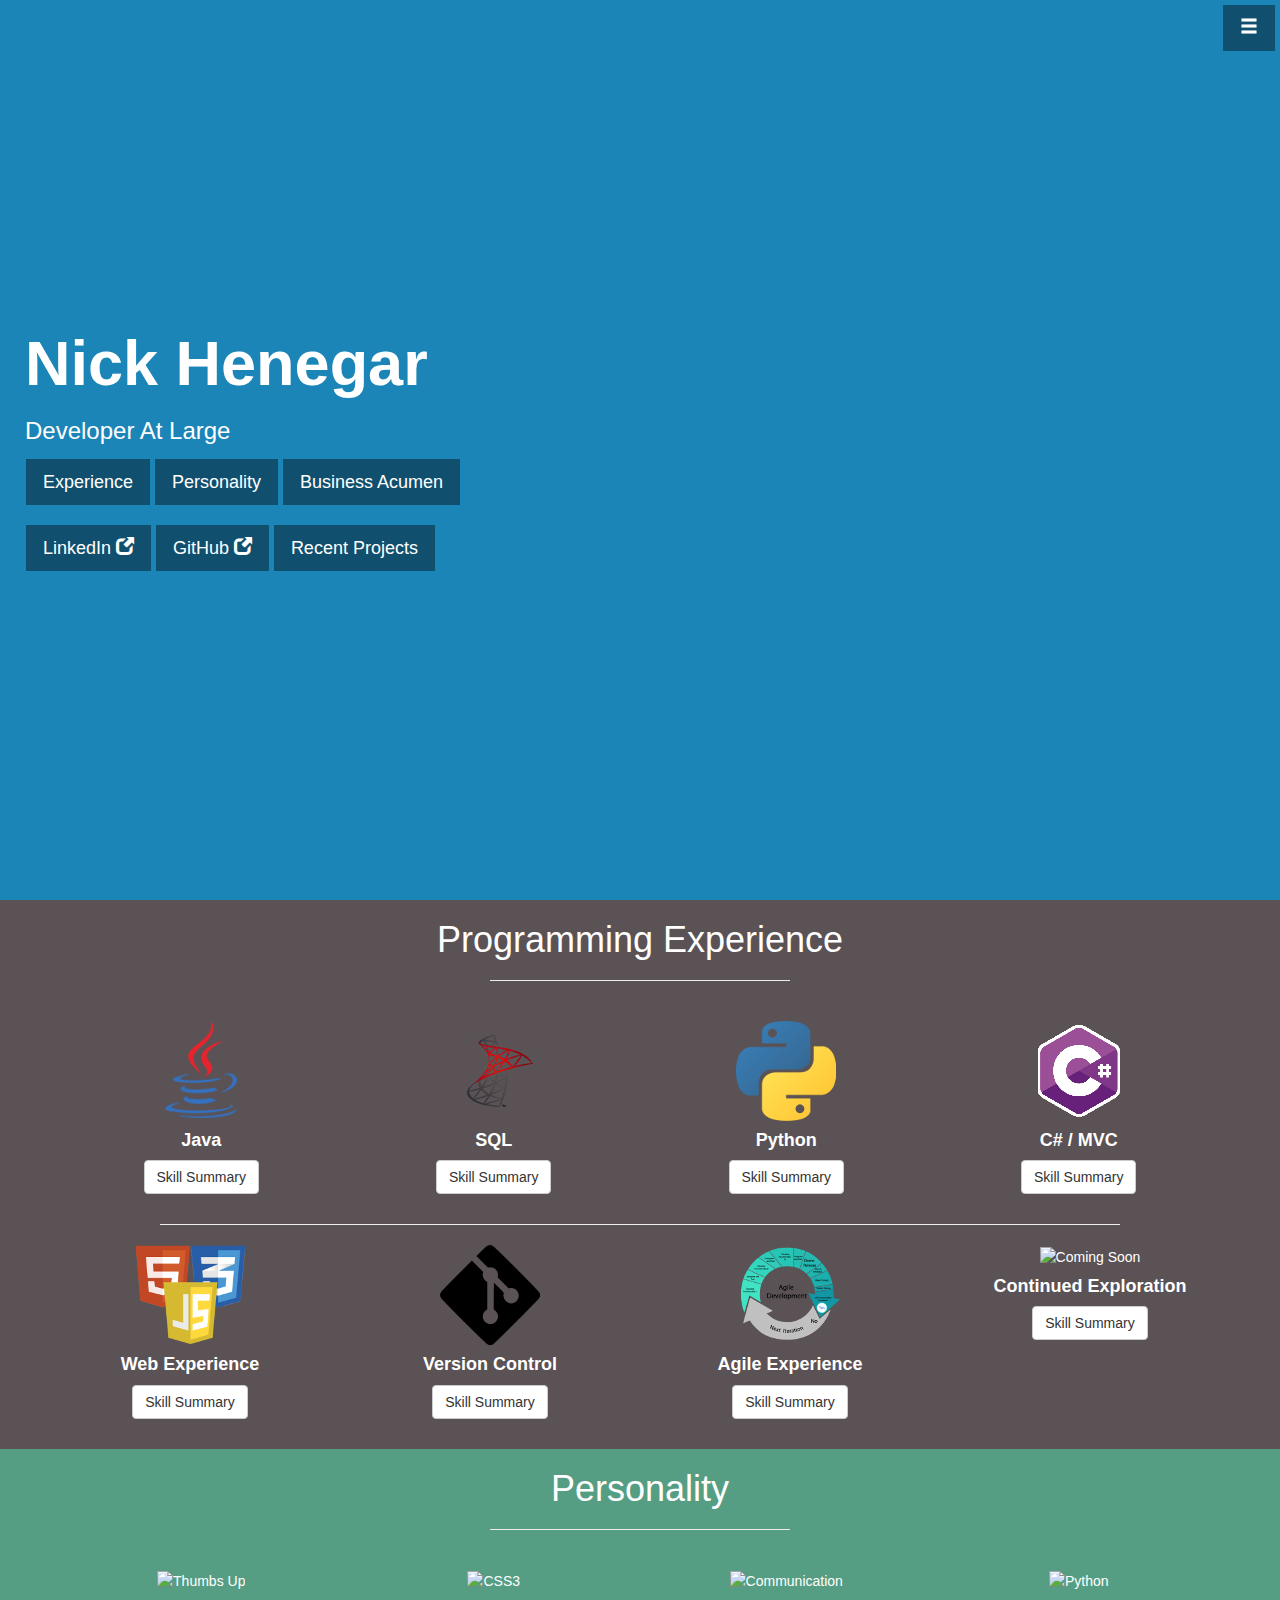
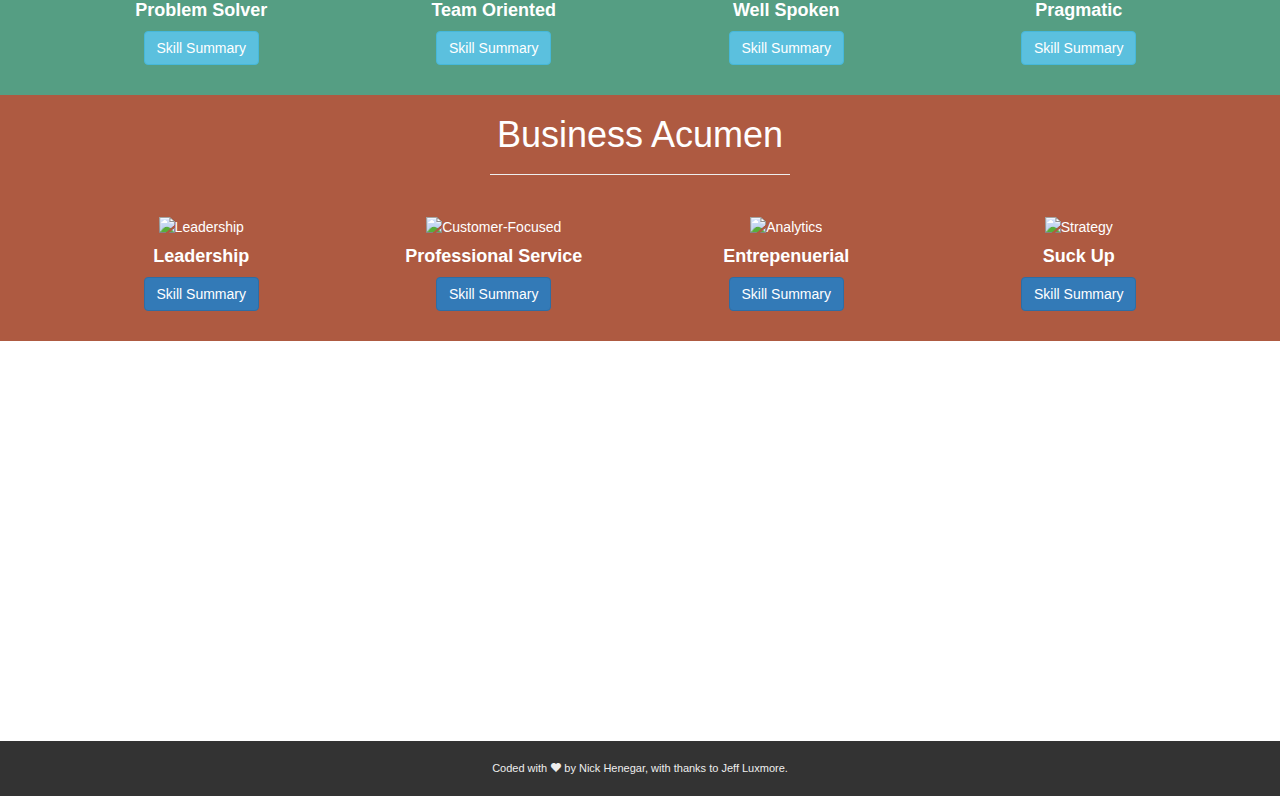
==== commit 48a4537e: "Started adding images, 100px high for now" ====
--- a/index.html
+++ b/index.html
@@ -72,7 +72,7 @@
     </nav>
 
     <!-- Header -->
-    <header id="top" class="header">
+    <header id="top" class="header blueBG">
         <div class="text-vertical-center">
             <h1>Nick Henegar</h1>
             <h3>Developer At Large</h3>
@@ -91,7 +91,7 @@
     </header>
 
 <!---START Dev SKILLS SECTION-->
-    <section id="Experience" class="blueBG">
+    <section id="Experience" class="purpleBG">
         <div class="container" >
             <div class="row text-center">
                 <h1>Programming Experience</h1>
@@ -99,17 +99,17 @@
                
                 <div class="col-md-3 col-sm-6">
                     <div class="skill-item">
-                        <img src="img/EXCEL_logo.png" alt="Microsoft Excel" class="languageItem">
+                        <img src="img/java1.png" alt="Microsoft Excel" class="languageItem">
                         <h4>
                             <strong>Java</strong>
                         </h4>
-                        <a data-target="#modalExcel" role="button" data-toggle="modal" class="btn btn-warning">Skill Summary</a>
+                        <a data-target="#modalExcel" role="button" data-toggle="modal" class="btn btn-default">Skill Summary</a>
                         <div class="modal fade" id="modalExcel">
                             <div class="modal-dialog">
                                 <div class="modal-content">
                                     <div class="modal-header">
                                         <button class="close" data-dismiss="modal">&times;</button>
-                                        <img src="img/EXCEL_logo.png" alt="Microsoft Excel" class="modalLanguage text-center">
+                                        <img src="img/java1.png" alt="Microsoft Excel" class="modalLanguage text-center">
                                     </div>
                                     <div class="modal-body">
                                         <p>
@@ -142,17 +142,17 @@
                 </div>
                 <div class="col-md-3 col-sm-6">
                     <div class="skill-item">
-                        <img src="img/SQL_logo.png" alt="SQL & Database" class="languageItem">
+                        <img src="img/sql1.png" alt="SQL & Database" class="languageItem">
                         <h4>
                             <strong>SQL</strong>
                         </h4>
-                        <a data-target="#modalSQL" role="button" data-toggle="modal" class="btn btn-warning">Skill Summary</a>
+                        <a data-target="#modalSQL" role="button" data-toggle="modal" class="btn btn-default">Skill Summary</a>
                         <div class="modal fade" id="modalSQL">
                             <div class="modal-dialog">
                                 <div class="modal-content">
                                     <div class="modal-header">
                                         <button class="close" data-dismiss="modal">&times;</button>
-                                        <img src="img/SQL_logo.png" alt="JavaScript" class="modalLanguage text-center">
+                                        <img src="img/sql1.png" alt="JavaScript" class="modalLanguage text-center">
                                     </div>
                                     <div class="modal-body">
                                         <p>
@@ -186,17 +186,17 @@
                 </div>
                 <div class="col-md-3 col-sm-6">
                     <div class="skill-item">
-                        <img src="img/Python_logo.png" alt="Python" class="languageItem">
+                        <img src="img/python1.png" alt="Python" class="languageItem">
                         <h4>
                             <strong>Python</strong>
                         </h4>
-                        <a data-target="#modalPython" role="button" data-toggle="modal" class="btn btn-warning">Skill Summary</a>
+                        <a data-target="#modalPython" role="button" data-toggle="modal" class="btn btn-default">Skill Summary</a>
                         <div class="modal fade" id="modalPython">
                             <div class="modal-dialog">
                                 <div class="modal-content">
                                     <div class="modal-header">
                                         <button class="close" data-dismiss="modal">&times;</button>
-                                        <img src="img/Python_logo.png" alt="JavaScript" class="modalLanguage text-center">
+                                        <img src="img/python1.png" alt="JavaScript" class="modalLanguage text-center">
                                     </div>
                                     <div class="modal-body">
                                         <p>
@@ -226,19 +226,19 @@
                 </div>
                 <div class="col-md-3 col-sm-6">
                     <div class="skill-item">
-                        <img src="img/MSNET_logo.png" alt="Web Dev Languages" class="languageItem">
+                        <img src="img/c1.png" alt="Web Dev Languages" class="languageItem">
                         </span>
                         <h4>
                             <strong>C# / MVC</strong>
                         </h4>
-                        <a data-target="#modalMSNET" role="button" data-toggle="modal" class="btn btn-warning">Skill Summary</a>
+                        <a data-target="#modalMSNET" role="button" data-toggle="modal" class="btn btn-default">Skill Summary</a>
 
                         <div class="modal fade" id="modalMSNET">
                             <div class="modal-dialog">
                                 <div class="modal-content">
                                     <div class="modal-header">
                                         <button class="close" data-dismiss="modal">&times;</button>
-                                        <img src="img/MSNET_logo.png" alt=".NET C# MVC" class="modalLanguage text-center">
+                                        <img src="img/c1.png" alt=".NET C# MVC" class="modalLanguage text-center">
                                     </div>
                                     <div class="modal-body">
                                         <p>
@@ -275,21 +275,19 @@
                 <hr class="medium">
                 <div class="col-md-3 col-sm-6">
                     <div class="skill-item">
-                        <img src="img/webDev.png" alt="Web Dev Languages" class="languageItem">
+                        <img src="img/web1.png" alt="Web Dev Languages" class="languageItem">
                         </span>
                         <h4>
                             <strong>Web Experience</strong>
                         </h4>
-                        <a data-target="#modalWebdev" role="button" data-toggle="modal" class="btn btn-warning">Skill Summary</a>
+                        <a data-target="#modalWebdev" role="button" data-toggle="modal" class="btn btn-default">Skill Summary</a>
 
                         <div class="modal fade" id="modalWebdev">
                             <div class="modal-dialog">
                                 <div class="modal-content">
                                     <div class="modal-header">
                                         <button class="close" data-dismiss="modal">&times;</button>
-                                        <img src="img/HTML5_logo.png" alt="HTML5" class="modalLanguage text-center">
-                                        <img src="img/CSS3_logo.png" alt="CSS3" class="modalLanguage text-center">
-                                        <img src="img/JS_logo.png" alt="JavaScript" class="modalLanguage text-center">
+                                        <img src="img/web1.png" alt="HTML5" class="modalLanguage text-center">
                                     </div>
                                     <div class="modal-body">
                                         <p>
@@ -320,17 +318,17 @@
                 </div>
                 <div class="col-md-3 col-sm-6">
                     <div class="skill-item">
-                        <img src="img/GITFS_logo.png" alt="Version Control" class="languageItem">
+                        <img src="img/git1.png" alt="Version Control" class="languageItem">
                         <h4>
                             <strong>Version Control</strong>
                         </h4>
-                        <a data-target="#modalVCS" role="button" data-toggle="modal" class="btn btn-warning">Skill Summary</a>
+                        <a data-target="#modalVCS" role="button" data-toggle="modal" class="btn btn-default">Skill Summary</a>
                         <div class="modal fade" id="modalVCS">
                             <div class="modal-dialog">
                                 <div class="modal-content">
                                     <div class="modal-header">
                                         <button class="close" data-dismiss="modal">&times;</button>
-                                        <img src="img/VCS_logo.png" alt="Version Control" class="modalLanguage text-center">
+                                        <img src="img/git1.png" alt="Version Control" class="modalLanguage text-center">
                                     </div>
                                     <div class="modal-body">
                                         <p>
@@ -363,17 +361,17 @@
                 </div>
                 <div class="col-md-3 col-sm-6">
                     <div class="skill-item">
-                        <img src="img/AGILE_logo.png" alt="Agile Experience" class="languageItem">
+                        <img src="img/agile1.png" alt="Agile Experience" class="languageItem">
                         <h4>
                             <strong>Agile Experience</strong>
                         </h4>
-                        <a data-target="#modalAgile" role="button" data-toggle="modal" class="btn btn-warning">Skill Summary</a>
+                        <a data-target="#modalAgile" role="button" data-toggle="modal" class="btn btn-default">Skill Summary</a>
                         <div class="modal fade" id="modalAgile">
                             <div class="modal-dialog">
                                 <div class="modal-content">
                                     <div class="modal-header">
                                         <button class="close" data-dismiss="modal">&times;</button>
-                                        <img src="img/agilecat.gif" alt="JavaScript" class="modalLanguage text-center">
+                                        <img src="img/agile1.png" alt="JavaScript" class="modalLanguage text-center">
                                     </div>
                                     <div class="modal-body">
 
@@ -414,7 +412,7 @@
                         <h4>
                             <strong>Continued Exploration</strong>
                         </h4>
-                        <a data-target="#modalSoon" role="button" data-toggle="modal" class="btn btn-warning">Skill Summary</a>
+                        <a data-target="#modalSoon" role="button" data-toggle="modal" class="btn btn-default">Skill Summary</a>
                         <div class="modal fade" id="modalSoon">
                             <div class="modal-dialog">
                                 <div class="modal-content">
@@ -451,7 +449,7 @@
     </section>
 
  <!---START HUMAN SKILLS SECTION-->
-    <section id="Personality" class="orangeBG">
+    <section id="Personality" class="tealBG">
         <div class="container">
             <div class="row text-center">
                 <h1>Personality</h1>
--- a/css/styles.css
+++ b/css/styles.css
@@ -41,8 +41,16 @@
     font-size: 4.5em;
     font-weight: 700;
 }
-
-
+#Experience {
+    color:white;
+}
+#Personality {
+    color:white;
+}
+
+#BusinessAcumen {
+    color:white;
+}
 
 /* Custom Button Styles */
 
@@ -114,9 +122,16 @@
 .modalLanguage {
     max-height:125px;   
 }
-
+.modal-header {
+    background-color: dimgray;
+}
 .modal-body  {
     text-align:left;
+    background-color: dimgray;
+    color:white;
+}
+.modal-footer {
+    background-color: dimgray;
 }
 
 /* Custom Horizontal Rule */
@@ -265,17 +280,20 @@
 .skill-item {
     margin-bottom: 30px;
 }
-
-.blueBG {
-    background:#6897bb;
-}
-
-.orangeBG {
-    background:#95DDBE;
-}
-
+.blueBG{
+    background:#1b85b8;
+}
+.purpleBG {
+    background:#5a5255;
+}
+.tealBG {
+    background:#559e83;
+}
+.goldBG {
+    background:#c3cb71;
+}
 .redBG {
-    background:#CFCFF2;
+    background:#ae5a41;
 }
 
 
--- a/css/styles.css
+++ b/css/styles.css
@@ -41,8 +41,16 @@
     font-size: 4.5em;
     font-weight: 700;
 }
-
-
+#Experience {
+    color:white;
+}
+#Personality {
+    color:white;
+}
+
+#BusinessAcumen {
+    color:white;
+}
 
 /* Custom Button Styles */
 
@@ -114,9 +122,16 @@
 .modalLanguage {
     max-height:125px;   
 }
-
+.modal-header {
+    background-color: dimgray;
+}
 .modal-body  {
     text-align:left;
+    background-color: dimgray;
+    color:white;
+}
+.modal-footer {
+    background-color: dimgray;
 }
 
 /* Custom Horizontal Rule */
@@ -265,17 +280,20 @@
 .skill-item {
     margin-bottom: 30px;
 }
-
-.blueBG {
-    background:#6897bb;
-}
-
-.orangeBG {
-    background:#95DDBE;
-}
-
+.blueBG{
+    background:#1b85b8;
+}
+.purpleBG {
+    background:#5a5255;
+}
+.tealBG {
+    background:#559e83;
+}
+.goldBG {
+    background:#c3cb71;
+}
 .redBG {
-    background:#CFCFF2;
+    background:#ae5a41;
 }
 
 
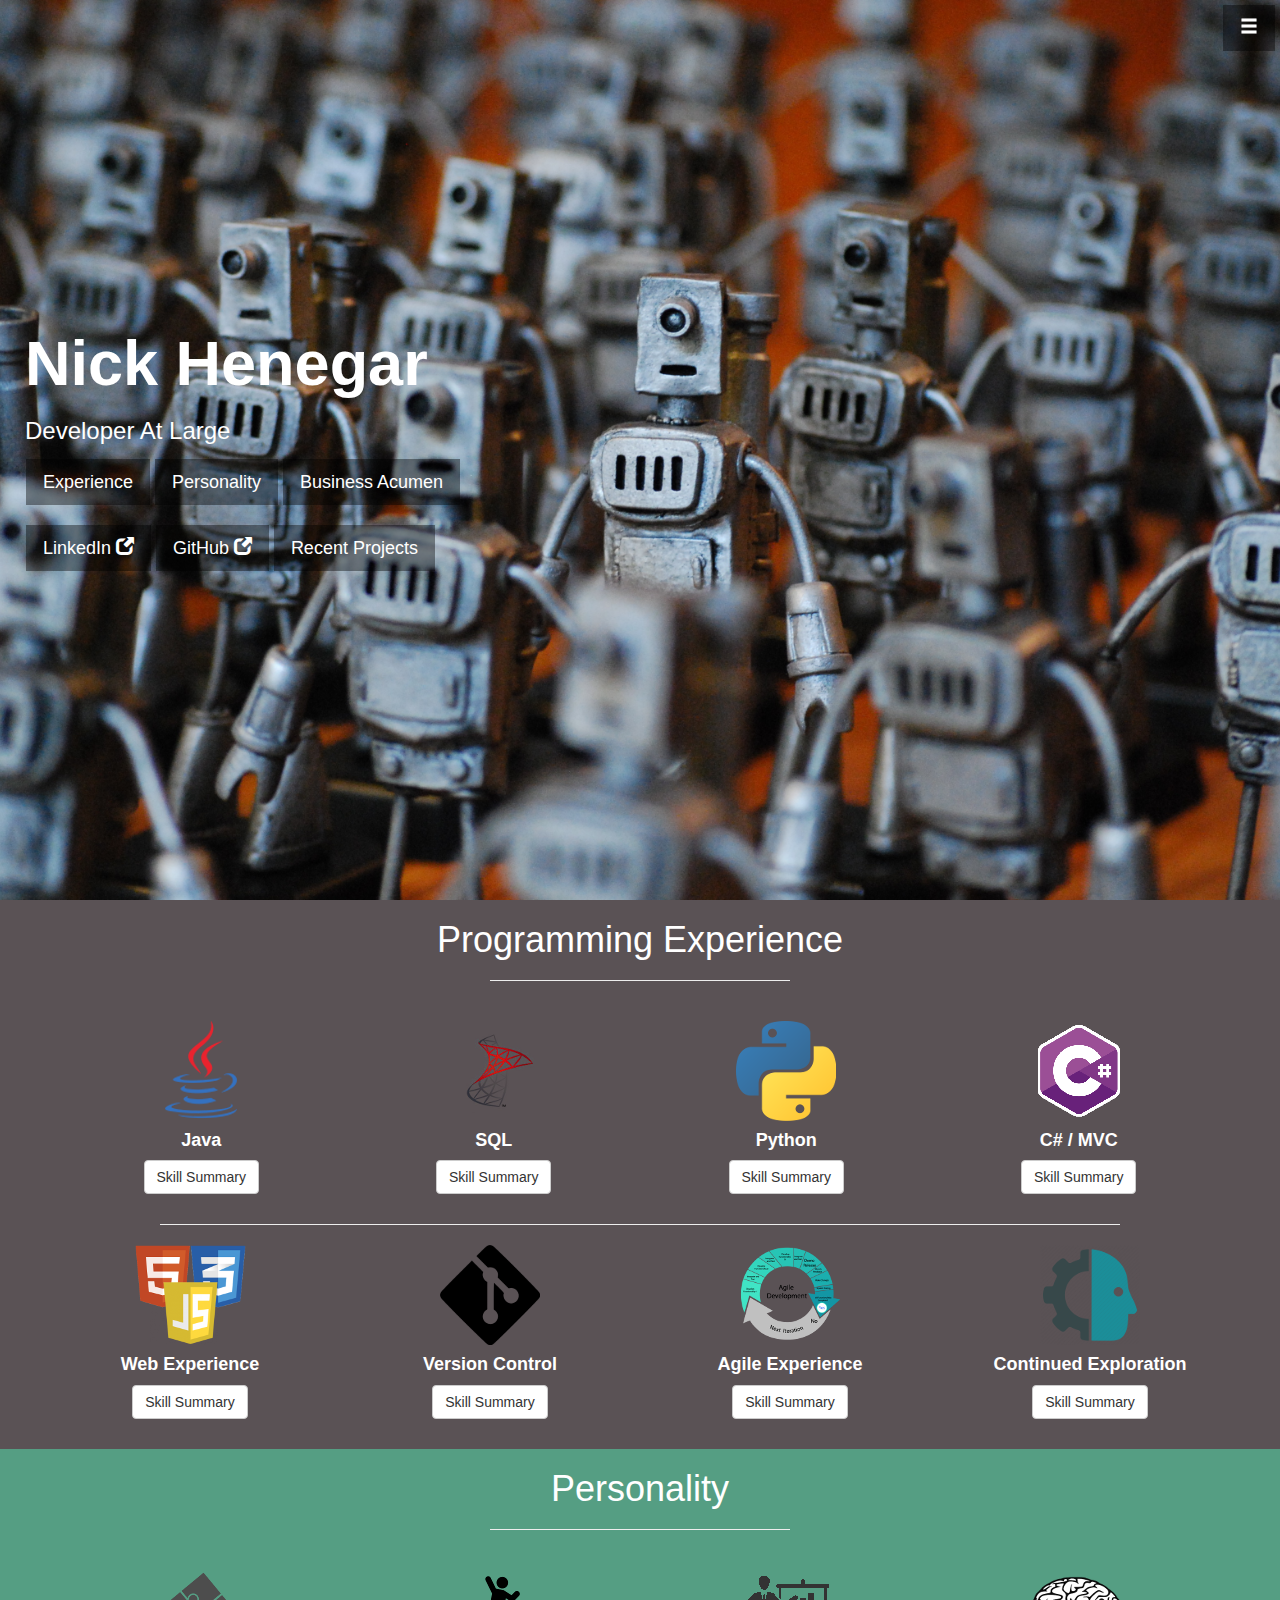
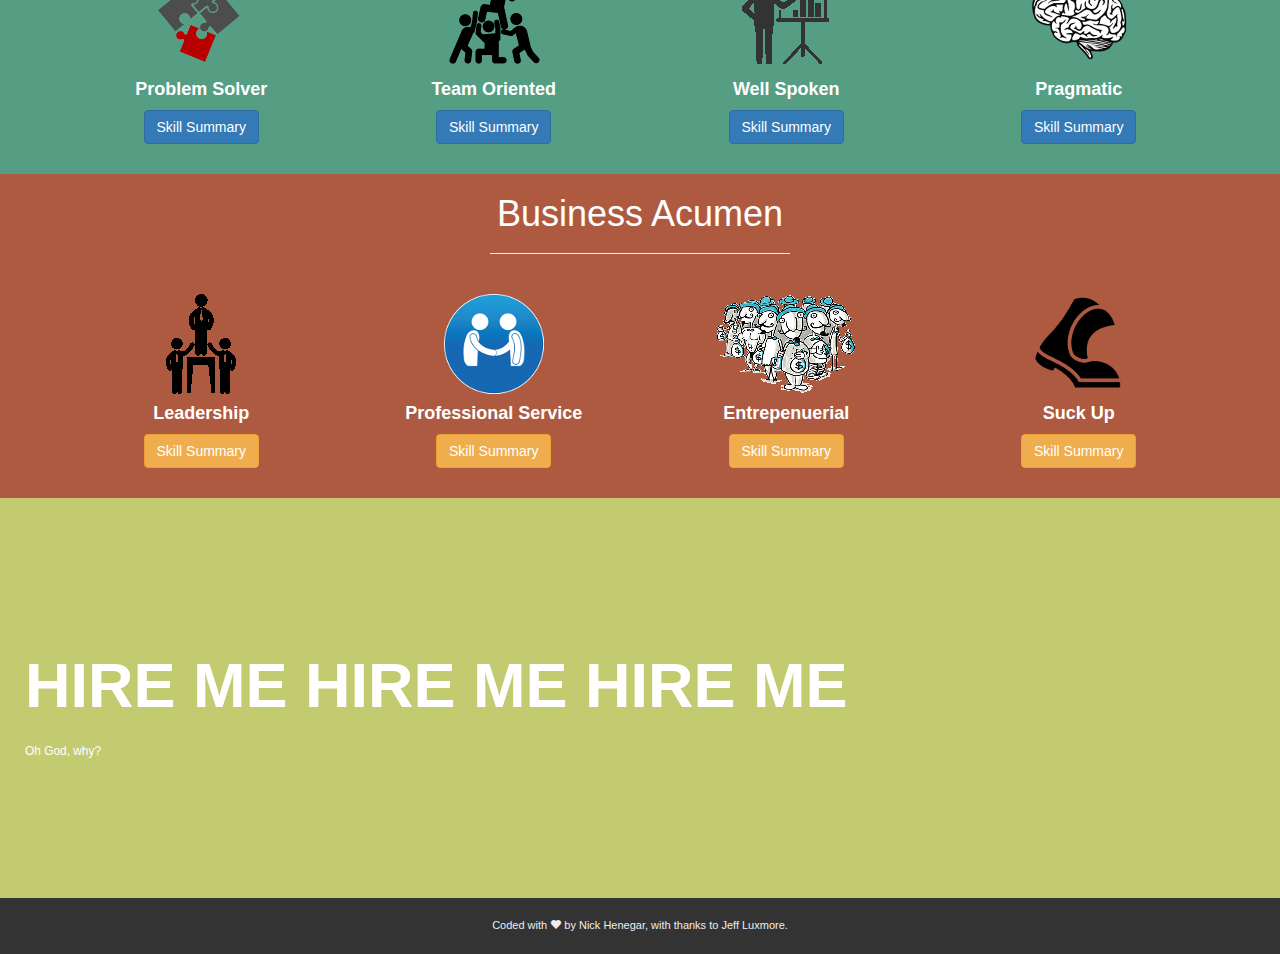
==== commit 6c37e882: "added more images, everything lookin fly" ====
--- a/index.html
+++ b/index.html
@@ -74,8 +74,10 @@
     <!-- Header -->
     <header id="top" class="header blueBG">
         <div class="text-vertical-center">
-            <h1>Nick Henegar</h1>
-            <h3>Developer At Large</h3>
+            <span id="nameSpace" style="background-color: rgba(0,0,0,0.4);">
+                <h1>Nick Henegar</h1>
+                <h3>Developer At Large</h3>  
+            </span>
             <p>
                 <a href="#Experience" class="btn btn-dark btn-lg">Experience</a>
                 <a href="#Personality" class="btn btn-dark btn-lg">Personality</a>
@@ -408,7 +410,7 @@
                 </div>
                 <div class="col-md-3 col-sm-6">
                     <div class="skill-item">
-                        <img src="img/more.png" alt="Coming Soon" class="languageItem">
+                        <img src="img/explore1.png" alt="Coming Soon" class="languageItem">
                         <h4>
                             <strong>Continued Exploration</strong>
                         </h4>
@@ -418,7 +420,7 @@
                                 <div class="modal-content">
                                     <div class="modal-header">
                                         <button class="close" data-dismiss="modal">&times;</button>
-                                        <img src="img/more.png" alt="Coming Soon" class="modalLanguage text-center">
+                                        <img src="img/explore1.png" alt="Coming Soon" class="modalLanguage text-center">
                                     </div>
                                     <div class="modal-body">
                                         <p>
@@ -456,19 +458,19 @@
                 <hr class="small">
                 <div class="col-md-3 col-sm-6">
                     <div class="skill-item">
-                        <img src="img/like.png" alt="Thumbs Up" class="languageItem">
+                        <img src="img/solv1.png" alt="Thumbs Up" class="languageItem">
                         </span>
                         <h4>
                             <strong>Problem Solver</strong>
                         </h4>
-                        <a data-target="#likeModal" role="button" data-toggle="modal" class="btn btn-info">Skill Summary</a>
+                        <a data-target="#likeModal" role="button" data-toggle="modal" class="btn btn-primary">Skill Summary</a>
 
                         <div class="modal fade" id="likeModal">
                             <div class="modal-dialog">
                                 <div class="modal-content">
                                     <div class="modal-header">
                                         <button class="close" data-dismiss="modal">&times;</button>
-                                        <img src="img/like.png" alt="Thumbs Up" class="modalLanguage text-center">
+                                        <img src="img/solv1.png" alt="Thumbs Up" class="modalLanguage text-center">
                                     </div>
                                     <div class="modal-body">
                                         <p>
@@ -499,17 +501,17 @@
                 </div>
                 <div class="col-md-3 col-sm-6">
                     <div class="skill-item">
-                        <img src="img/dependable.png" alt="CSS3" class="languageItem">
+                        <img src="img/team1.png" alt="CSS3" class="languageItem">
                         <h4>
                             <strong>Team Oriented</strong>
                         </h4>
-                        <a data-target="#dependableModal" role="button" data-toggle="modal" class="btn btn-info">Skill Summary</a>
+                        <a data-target="#dependableModal" role="button" data-toggle="modal" class="btn btn-primary">Skill Summary</a>
                         <div class="modal fade" id="dependableModal">
                             <div class="modal-dialog">
                                 <div class="modal-content">
                                     <div class="modal-header">
                                         <button class="close" data-dismiss="modal">&times;</button>
-                                        <img src="img/dependable.png" alt="CSS3" class="modalLanguage text-center">
+                                        <img src="img/team1.png" alt="CSS3" class="modalLanguage text-center">
                                     </div>
                                     <div class="modal-body">
                                         <p>
@@ -540,17 +542,17 @@
                 </div>
                 <div class="col-md-3 col-sm-6">
                     <div class="skill-item">
-                        <img src="img/communication.png" alt="Communication" class="languageItem">
+                        <img src="img/speak1.png" alt="Communication" class="languageItem">
                         <h4>
                             <strong>Well Spoken</strong>
                         </h4>
-                        <a data-target="#modalCommunication" role="button" data-toggle="modal" class="btn btn-info">Skill Summary</a>
+                        <a data-target="#modalCommunication" role="button" data-toggle="modal" class="btn btn-primary">Skill Summary</a>
                         <div class="modal fade" id="modalCommunication">
                             <div class="modal-dialog">
                                 <div class="modal-content">
                                     <div class="modal-header">
                                         <button class="close" data-dismiss="modal">&times;</button>
-                                        <img src="img/communication.png" alt="JavaScript" class="modalLanguage text-center">
+                                        <img src="img/speak1.png" alt="JavaScript" class="modalLanguage text-center">
                                     </div>
                                     <div class="modal-body">
                                         <p>
@@ -580,17 +582,17 @@
                 </div>
                 <div class="col-md-3 col-sm-6">
                     <div class="skill-item">
-                        <img src="img/pressure.png" alt="Python" class="languageItem">
+                        <img src="img/prag1.png" alt="Python" class="languageItem">
                         <h4>
                             <strong>Pragmatic</strong>
                         </h4>
-                        <a data-target="#modalPressure" role="button" data-toggle="modal" class="btn btn-info">Skill Summary</a>
+                        <a data-target="#modalPressure" role="button" data-toggle="modal" class="btn btn-primary">Skill Summary</a>
                         <div class="modal fade" id="modalPressure">
                             <div class="modal-dialog">
                                 <div class="modal-content">
                                     <div class="modal-header">
                                         <button class="close" data-dismiss="modal">&times;</button>
-                                        <img src="img/pressure.png" alt="Diamond" class="modalLanguage text-center">
+                                        <img src="img/prag1.png" alt="Diamond" class="modalLanguage text-center">
                                     </div>
                                     <div class="modal-body">
                                         <p>
@@ -638,19 +640,19 @@
                 <hr class="small">
                 <div class="col-md-3 col-sm-6">
                     <div class="skill-item">
-                        <img src="img/leader.png" alt="Leadership" class="languageItem">
+                        <img src="img/leader1.png" alt="Leadership" class="languageItem">
                         </span>
                         <h4>
                             <strong>Leadership</strong>
                         </h4>
-                        <a data-target="#modalLeadership" role="button" data-toggle="modal" class="btn btn-primary">Skill Summary</a>
+                        <a data-target="#modalLeadership" role="button" data-toggle="modal" class="btn btn-warning">Skill Summary</a>
 
                         <div class="modal fade" id="modalLeadership">
                             <div class="modal-dialog">
                                 <div class="modal-content">
                                     <div class="modal-header">
                                         <button class="close" data-dismiss="modal">&times;</button>
-                                        <img src="img/leader.png" alt="Leadership" class="modalLanguage text-center">
+                                        <img src="img/leader1.png" alt="Leadership" class="modalLanguage text-center">
                                     </div>
                                     <div class="modal-body">
                                         <p>
@@ -682,17 +684,17 @@
                 </div>
                 <div class="col-md-3 col-sm-6">
                     <div class="skill-item">
-                        <img src="img/customers.png" alt="Customer-Focused" class="languageItem">
+                        <img src="img/customer1.png" alt="Customer-Focused" class="languageItem">
                         <h4>
                             <strong>Professional Service</strong>
                         </h4>
-                        <a data-target="#CustomerFocus" role="button" data-toggle="modal" class="btn btn-primary">Skill Summary</a>
+                        <a data-target="#CustomerFocus" role="button" data-toggle="modal" class="btn btn-warning">Skill Summary</a>
                         <div class="modal fade" id="CustomerFocus">
                             <div class="modal-dialog">
                                 <div class="modal-content">
                                     <div class="modal-header">
                                         <button class="close" data-dismiss="modal">&times;</button>
-                                        <img src="img/customers.png" alt="CSS3" class="modalLanguage text-center">
+                                        <img src="img/customer1.png" alt="CSS3" class="modalLanguage text-center">
                                     </div>
                                     <div class="modal-body">
                                         <p>
@@ -721,17 +723,17 @@
                 </div>
                 <div class="col-md-3 col-sm-6">
                     <div class="skill-item">
-                        <img src="img/analytics.png" alt="Analytics" class="languageItem">
+                        <img src="img/entre1.png" alt="Analytics" class="languageItem">
                         <h4>
                             <strong>Entrepenuerial</strong>
                         </h4>
-                        <a data-target="#modalAnalytics" role="button" data-toggle="modal" class="btn btn-primary">Skill Summary</a>
+                        <a data-target="#modalAnalytics" role="button" data-toggle="modal" class="btn btn-warning">Skill Summary</a>
                         <div class="modal fade" id="modalAnalytics">
                             <div class="modal-dialog">
                                 <div class="modal-content">
                                     <div class="modal-header">
                                         <button class="close" data-dismiss="modal">&times;</button>
-                                        <img src="img/analytics.png" alt="Analytics" class="modalLanguage text-center">
+                                        <img src="img/entre1.png" alt="Analytics" class="modalLanguage text-center">
                                     </div>
                                     <div class="modal-body">
                                         <p>
@@ -763,17 +765,17 @@
                 </div>
                 <div class="col-md-3 col-sm-6">
                     <div class="skill-item">
-                        <img src="img/strategy.png" alt="Strategy" class="languageItem">
+                        <img src="img/boot1.png" alt="Strategy" class="languageItem">
                         <h4>
                             <strong>Suck Up</strong>
                         </h4>
-                        <a data-target="#modalStrategy" role="button" data-toggle="modal" class="btn btn-primary">Skill Summary</a>
+                        <a data-target="#modalStrategy" role="button" data-toggle="modal" class="btn btn-warning">Skill Summary</a>
                         <div class="modal fade" id="modalStrategy">
                             <div class="modal-dialog">
                                 <div class="modal-content">
                                     <div class="modal-header">
                                         <button class="close" data-dismiss="modal">&times;</button>
-                                        <img src="img/strategy.png" alt="Strategy" class="modalLanguage text-center">
+                                        <img src="img/boot1.png" alt="Strategy" class="modalLanguage text-center">
                                     </div>
                                     <div class="modal-body">
                                         <p>
@@ -847,8 +849,8 @@
     <!-- Callout -->
     <aside class="callout">
         <div class="text-vertical-center">
-            <h1>I tell computers what to do.</h1><br />
-            <small>...or at least ask nicely.</small>
+            <h1>HIRE ME HIRE ME HIRE ME</h1><br />
+            <small>Oh God, why?</small>
         </div>
     </aside>
 
--- a/css/styles.css
+++ b/css/styles.css
@@ -21,6 +21,9 @@
      transform-origin: left top;
 }
 
+span#nameSpace {
+    background-color: rgba(0,0,0,0.4);
+}
 body {
     font-family: "Source Sans Pro","Helvetica Neue",Helvetica,Arial,sans-serif;
 }
@@ -258,7 +261,7 @@
     position: relative;
     width: 100%;
     height: 100%;
-    background: url(../img/bg.jpg) no-repeat center center scroll;
+    background: url(../img/splash.jpg) no-repeat center center scroll;
     -webkit-background-size: cover;
     -moz-background-size: cover;
     background-size: cover;
@@ -281,7 +284,7 @@
     margin-bottom: 30px;
 }
 .blueBG{
-    background:#1b85b8;
+    background-color:#1b85b8;
 }
 .purpleBG {
     background:#5a5255;
@@ -317,7 +320,8 @@
     width: 100%;
     height: 400px;
     color: #fff;
-    background: url(../img/callout.png) no-repeat center center scroll;
+    /* background: url(../img/callout.png) no-repeat center center scroll; */
+    background: #c3cb71;
     -webkit-background-size: cover;
     -moz-background-size: cover;
     background-size: cover;
--- a/css/styles.css
+++ b/css/styles.css
@@ -21,6 +21,9 @@
      transform-origin: left top;
 }
 
+span#nameSpace {
+    background-color: rgba(0,0,0,0.4);
+}
 body {
     font-family: "Source Sans Pro","Helvetica Neue",Helvetica,Arial,sans-serif;
 }
@@ -258,7 +261,7 @@
     position: relative;
     width: 100%;
     height: 100%;
-    background: url(../img/bg.jpg) no-repeat center center scroll;
+    background: url(../img/splash.jpg) no-repeat center center scroll;
     -webkit-background-size: cover;
     -moz-background-size: cover;
     background-size: cover;
@@ -281,7 +284,7 @@
     margin-bottom: 30px;
 }
 .blueBG{
-    background:#1b85b8;
+    background-color:#1b85b8;
 }
 .purpleBG {
     background:#5a5255;
@@ -317,7 +320,8 @@
     width: 100%;
     height: 400px;
     color: #fff;
-    background: url(../img/callout.png) no-repeat center center scroll;
+    /* background: url(../img/callout.png) no-repeat center center scroll; */
+    background: #c3cb71;
     -webkit-background-size: cover;
     -moz-background-size: cover;
     background-size: cover;
